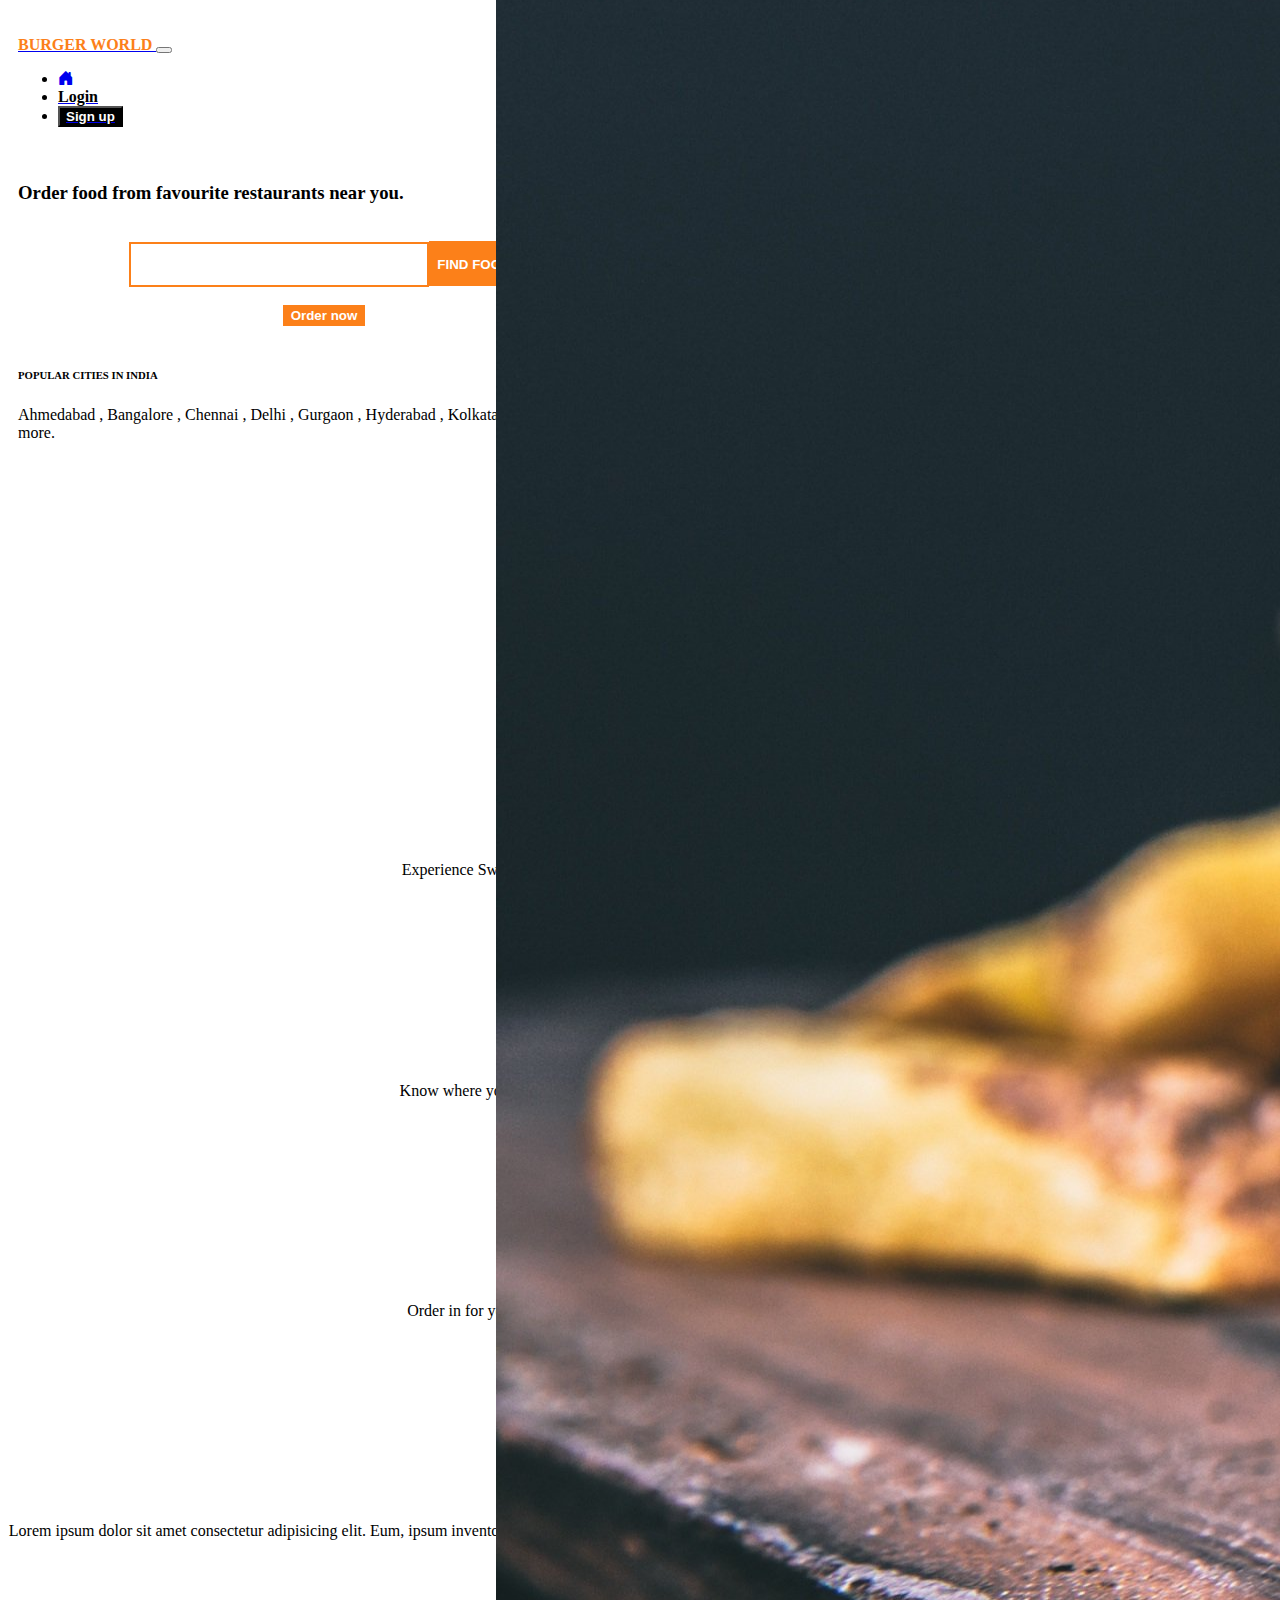
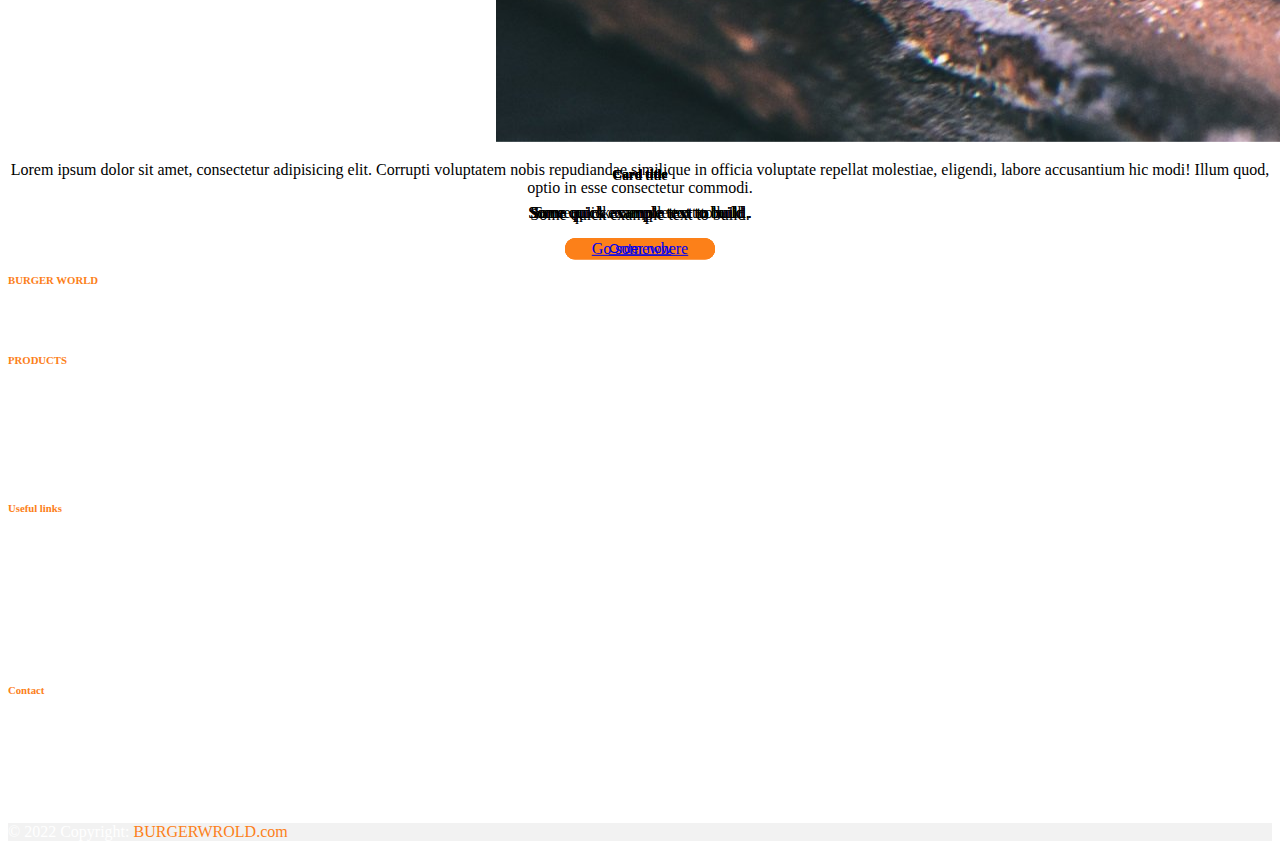
==== index.html @ 13d15141 "heeeha" ====
<!DOCTYPE html>
<html lang="en">
<head>
    <meta charset="UTF-8">
    <meta http-equiv="X-UA-Compatible" content="IE=edge">
    <meta name="viewport" content="width=device-width, initial-scale=1.0">
    <link rel="stylesheet" href="nav.css">
    <link rel="stylesheet" href="HOMEPAGE.css">
    <link rel="stylesheet" href="footer.css ">
    <link rel="stylesheet" href="service.css">
    <link rel="stylesheet" href="POPULAR.CSS">
    <title>  BURGER WORLD </title>

    <link rel="stylesheet" href="https://cdn.jsdelivr.net/npm/bootstrap-icons@1.10.2/font/bootstrap-icons.css">
        <!--  BOOTSTRAP LINK CONNECTION  -->
<!-- CSS only -->
<link href="https://cdn.jsdelivr.net/npm/bootstrap@5.2.2/dist/css/bootstrap.min.css" rel="stylesheet" integrity="sha384-Zenh87qX5JnK2Jl0vWa8Ck2rdkQ2Bzep5IDxbcnCeuOxjzrPF/et3URy9Bv1WTRi" crossorigin="anonymous">
<!-- JavaScript Bundle with Popper -->
<script src="https://cdn.jsdelivr.net/npm/bootstrap@5.2.2/dist/js/bootstrap.bundle.min.js" integrity="sha384-OERcA2EqjJCMA+/3y+gxIOqMEjwtxJY7qPCqsdltbNJuaOe923+mo//f6V8Qbsw3" crossorigin="anonymous"></script>
</head>


<body>


<section>

  


  <div class="roww">

    <div class="column HOMELEFT" >

      <br>
        
<nav class="navbar navbar-expand-lg navbar-light ">
  <div class="container-fluid">
    <a class="navbar-brand" href="#"> <span class=" COLOURTEXT"><b> BURGER WORLD  </b> </span>  </a>
    <button class="navbar-toggler" type="button" data-bs-toggle="collapse" data-bs-target="#navbarNav" aria-controls="navbarNav" aria-expanded="false" aria-label="Toggle navigation">
      <span class="navbar-toggler-icon"></span>
    </button>
    <div class="collapse navbar-collapse" id="navbarNav">

      <ul class="navbar-nav">
        <li class="nav-item" >
          <a class="nav-link active" aria-current="page" href="#"> <i class="bi bi-house-door-fill"></i></a>
        </li>
        <li class="nav-item">
          <a class="nav-link" href="#"> <span style="color: black;"> <b>Login </b>   </span></a>
        </li>
        <li class="nav-item">
          <button style="background-color:black ;">   <a class="nav-link sign-up-style" href="#"> <span  style="color: white;">  <b>  Sign up  </b>    </span> </a>   </button> 
        </li>
        
      </ul>
    </div>
  </div>
</nav>
<br>

<h1 > <span id="spin"></span></h1>
<h3> Order food from favourite restaurants near you. </h3>  <br>

<div class="total">

  <input type="text"  class="inputbox"><button class="findnow" > <b style="color: white;"> FIND FOOD  </b>   </button>
   <br><br>

  <button class="ordernow" > <b style="color: white;"> Order now </b>  </button>
</div>

<br>

<h6> POPULAR CITIES IN INDIA </h6>
<p>  Ahmedabad , Bangalore , Chennai , Delhi , Gurgaon , Hyderabad , Kolkata , Mumbai , Pune& more. </p>
    

</div>











    <div class="column HOMERIGHT" >
   


    </div>


  </div>


</section>

      












  <section>
        <h3> </h3>
    <div class="container">

      <div class="row ">

        <div class="col contentpartforpopular">

          <div class="card" style="width: 18rem;">
            <img src="BURGER/Burger3.jpg" class="card-img-top" alt="...">
            <div class="card-body">
              <h5 class="card-title">Card title</h5>
              <p class="card-text">Some quick example text to build .</p>
              
              <button class="POPULAR-BTN">  <a href="#" class="btn  ">  Order now </a>  </button>  
            </div>
          </div>

        </div>

        <div class="col contentpart">
          
          <div class="card" style="width: 18rem;">
            <img src="BURGER/Burger3.jpg" class="card-img-top" alt="...">
            <div class="card-body">
              <h5 class="card-title">Card title</h5>
              <p class="card-text">Some quick example text to build.</p>
             
              <button class="POPULAR-BTN">  <a href="#" class="btn  ">  Order now </a>  </button>  
            </div>
          </div>

        </div>

        <div class="col contentpart">
          
          <div class="card" style="width: 18rem;">
            <img src="BURGER/Burger3.jpg" class="card-img-top" alt="...">
            <div class="card-body">
              <h5 class="card-title">Card title</h5>
              <p class="card-text">Some quick example text to build.</p>
               <button class="POPULAR-BTN">  <a href="#" class="btn  ">  Order now </a>  </button>   
            </div>
          </div>

        </div>

      </div>

    </div>

    <br><br>


    <div class="container">

      <div class="row ">

        <div class="col contentpartforpopular">

          <div class="card" style="width: 18rem;">
            <img src="BURGER/Burger3.jpg" class="card-img-top" alt="...">
            <div class="card-body">
              <h5 class="card-title">Card title</h5>
              <p class="card-text">Some quick example text to build .</p>
              <button class="POPULAR-BTN">  <a href="#" class="btn  ">  Order now </a>  </button>  
            </div>
          </div>

        </div>

        <div class="col contentpart">
          
          <div class="card" style="width: 18rem;">
            <img src="BURGER/Burger3.jpg" class="card-img-top" alt="...">
            <div class="card-body">
              <h5 class="card-title">Card title</h5>
              <p class="card-text">Some quick example text to buil. </p>
              <button class="POPULAR-BTN">  <a href="#" class="btn  ">  Order now </a>  </button>  
            </div>
          </div>

        </div>

        <div class="col contentpart">
          
          <div class="card" style="width: 18rem;">
            <img src="BURGER/Burger3.jpg" class="card-img-top" alt="...">
            <div class="card-body">
              <h5 class="card-title">Card title</h5>
              <p class="card-text">Some quick example text to build.</p>
              <a href="#" class="btn btn-primary ">Go somewhere</a>
            </div>
          </div>

        </div>

      </div>

    </div>

    

  </section>




<br><br><br><br>









  <section>

    <div class="container well">

      <div class="row">

        <div class="col contentpart">
          <i class="bi bi-scooter iconsediting"></i>
          <h3>  Lightning-Fast Delivery   </h3>
          <p> Experience Swiggy's superfast delivery for food delivered fresh & on time </p>
      
        </div>


        <div class="col contentpart">
          
          <i class="bi bi-geo-alt-fill iconsediting"></i>
        <h3> Live Order Tracking  </h3>
        <p>  Know where your order is at all times, from the restaurant to your doorstep </p>
     
        </div>


      </div>


      <div class="row">


        <div class="col contentpart">
          <i class="bi bi-megaphone-fill  iconsediting"></i>
          <h3> No Minimum Order </h3>
          <p>  Order in for yourself or for the group, with no restrictions on order value  </p>
        </div>


        <div class="col contentpart">
          
          <i class="bi bi-box iconsediting"></i>
          <h3> Sefty package </h3>
          <p> Lorem ipsum dolor sit amet consectetur adipisicing elit. Eum, ipsum inventore nostrum quia eius adipisci autem eaque neque commodi numquam labore, esse, omnis quisquam quam minima. Optio nihil earum a!</p>
      
        </div>


        <div class="col contentpart">
          
          <i class="bi bi-globe-central-south-asia iconsediting"></i>
        <h3> Day/Night delivery  </h3>
        <p> Lorem ipsum dolor sit amet, consectetur adipisicing elit. Corrupti voluptatem nobis repudiandae similique in officia voluptate repellat molestiae, eligendi, labore accusantium hic modi! Illum quod, optio in esse consectetur commodi.</p>
    
        </div>

      </div>
    </div>

  </section>
   
    



<!-- Footer -->
<footer class="text-center text-lg-start bg-dark text-muted" id="FOOTER">
    <!-- Section: Social media -->
    <section class="d-flex justify-content-center justify-content-lg-between p-4 border-bottom">
      <!-- Left -->
      <div class="me-5 d-none d-lg-block">
        <span  style="color: white ;">Get connected with us on social networks:</span>
      </div>
      <!-- Left -->
  
      <!-- Right -->
      <div >
        <a href=" https://www.facebook.com/profile.php?id=100033983286562" class="me-4 text-reset" style="color: white ;text-decoration: none;">
            <i class="bi bi-facebook" style="color: white ;text-decoration: none;"></i>
        </a>
      
        <a href="mailto:harikrishnan53828@gmail.com" class="me-4 text-reset"  style="color: white ;text-decoration: none;">
            <i class="bi bi-google" style="color: white ;text-decoration: none;"></i>
        </a>
        <a href=" https://www.linkedin.com/in/hari-krishnan-823a74211" class="me-4 text-reset"  style="color: white ;text-decoration: none;">
            <i class="bi bi-instagram" style="color: white ;text-decoration: none;"></i>
        </a>
        <a href=" https://www.youtube.com/@KFCinIndia" class="me-4 text-reset"  style="color: white ;text-decoration: none;">
            <i class="bi bi-youtube" style="color: white ;text-decoration: none;"></i>
        </a>
       
      </div>
      <!-- Right -->
    </section>
    <!-- Section: Social media -->
  
    <!-- Section: Links  -->
    <section class="">
      <div class="container text-center text-md-start mt-5">
        <!-- Grid row -->
        <div class="row mt-3">
          <!-- Grid column -->
          <div class="col-md-3 col-lg-4 col-xl-3 mx-auto mb-4">
            <!-- Content -->
            <h6 class="text-uppercase fw-bold mb-4 titles"  >
              <i class="fas fa-gem me-3"></i> BURGER WORLD
            </h6>
            <p class="forcolour">
              Here you can use rows and columns to organize your footer content. Lorem ipsum
              dolor sit amet, consectetur adipisicing elit.
            </p>
          </div>
          <!-- Grid column -->
  
          <!-- Grid column -->
          <div class="col-md-2 col-lg-2 col-xl-2 mx-auto mb-4">
            <!-- Links -->
            <h6 class="text-uppercase fw-bold mb-4  titles" >
              PRODUCTS
            </h6>
            <p class="forcolour">
              <a href="#!" class="text-reset forcolour"> Burgers </a>
            </p>
            <p  class="forcolour">
              <a href="#!" class="text-reset forcolour">  French Fries </a>
            </p>
            <p  class="forcolour">
              <a href="#!" class="text-reset forcolour"> Fresh juice</a>
            </p>
           
          </div>
          <!-- Grid column -->
  
          <!-- Grid column -->
          <div class="col-md-3 col-lg-2 col-xl-2 mx-auto mb-4">
            <!-- Links -->
            <h6 class="text-uppercase fw-bold mb-4  titles" >
              Useful links
            </h6>
            <p  class="forcolour">
              <a href="#!" class="text-reset forcolour">Pricing</a>
            </p>
            <p  class="forcolour">
              <a href="#!" class="text-reset forcolour">Settings</a>
            </p>
            <p  class="forcolour">
              <a href="#!" class="text-reset forcolour">Orders</a>
            </p>
            <p  class="forcolour">
              <a href="#" class="text-reset forcolour">Help</a>
            </p>
          </div>
          <!-- Grid column -->
  
          <!-- Grid column -->
          <div class="col-md-4 col-lg-3 col-xl-3 mx-auto mb-md-0 mb-4">
            <!-- Links -->
            <h6 class="text-uppercase fw-bold mb-4  titles" >Contact</h6>
            <p style="color: white ;text-decoration: none;">
                <i class="bi bi-geo-alt"></i>
                 Burgerworld , chennai 28</p>


            <a href="mailto:harikrishnan53828@gmail.com"  style="color: white ;text-decoration: none;">
                <p>
                    <i class="bi bi-envelope"></i>
                    harikrishnan53828@gmail.com
                  </p>
            </a>
           
            <a href="" style="color: white ;text-decoration: none;">   <p><i class="bi bi-telephone"></i> 8838153191</p> </a>
           
            
          </div>
          <!-- Grid column -->
        </div>
        <!-- Grid row -->
      </div>
    </section>
    <!-- Section: Links  -->
  
    <!-- Copyright -->
    <div class="text-center p-4 forcolour" style="background-color: rgba(0, 0, 0, 0.05);">
      © 2022 Copyright:
      
      <a class="text-reset fw-bold" href="https://harikrishnan342004.github.io/BURGERWEBSITE/" style="text-decoration:none  ;"> <span style="color:  #FC8019; "> BURGERWROLD.com</span> </a>
    </div> 
    <!-- Copyright -->
  </footer>
  <!-- Footer -->



</body>


</html>


<!--
     
-->
---- nav.css ----
.COLOURTEXT
{
    color: #FC8019;
}
.navbar-nav
{
    margin-left: auto;
}
.sign-up-style
{
    
}
---- HOMEPAGE.css ----
* {
  box-sizing: border-box;
}

/* Create two equal columns that floats next to each other */
.column {
  float: left;
  width: 50%;
  padding: 10px;
  height: 60vh; /* Should be removed. Only for demonstration */
}
@media screen and (max-width: 600px) {
  .HOMELEFT {
     height: 60VH;
  }
}
.HOMERIGHT
{
  background-image: url(BURGER/burgerfront.jpg);
  background-size: 100%;
  
}


@media screen and (max-width: 600px) {
  .HOMERIGHT {
     background-repeat: no-repeat;
     background-size: 100%;
     height: 40vh;
  }
}

/* Clear floats after the columns */
.roww:after {
  content: "";
  display: table;
  clear: both;
}

/* Responsive layout - makes the two columns stack on top of each other instead of next to each other */
@media screen and (max-width: 600px) {
  .column {
    width: 100%;
  }
}


#spin {
    color:black;
  }
  #spin:after {
    content:"";
    animation: spin 10s linear infinite;
  }
  @keyframes spin {
    0% { content:"Unexpected guests?"; }
    10% { content:"Movie marathon?"; }
    20% { content:"Hungry?"; }
    30% { content:"Game night?"; }
    40% { content:"Late nigt at office?"; }
    50% { content:"Unexpected guest?"; }
   
    
  }



.total
  {
    text-align: center;
  }
.ordernow
{
    border: 2px solid #FC8019;
    background-color: #FC8019;
    
}
.inputbox
{
    border: 2px solid #FC8019;
    height: 45px;
    width: 300px;
}
.findnow
{
  height: 45px;
  background-color: #FC8019;
  border:2px solid #FC8019;
  padding-top: 2px;
}

@media screen and (max-width: 600px) {
  
  .inputbox
  {
      border: 2px solid #FC8019;
      height: 30px;
      width: 200px;
  }
  .findnow
{
  height: 30px;
  background-color: #FC8019;
  border:2px solid #FC8019;
  padding-bottom: 2px;
}

}
---- footer.css ----
.forcolour
{
    color: white;
    text-decoration: none;
}
.titles
{
    color:#FC8019 ;
}
---- service.css ----
.contentpart
{
  text-align: center;
}

.iconsediting
{
    font-size: 110px;
    color: #FC8019;
    text-align: center;
}
.SERVICE-PART
{
    height: 120vh;
    width: 100%;

}




@media only screen and (max-width: 1000px) {
    .SERVICE-PART {
          height: 240vh;
    }
  }
---- POPULAR.CSS ----
.contentpartforpopular
{
    text-align: center;
    
}
.card
{
   
    text-align: center;
    position: absolute;
    top: 50%;
    left: 50%;
    transform: translate(-50%,-50%);
    
}
.POPULAR-BTN
{
    background-color: #FC8019;
    border-radius: 10px;
    border: 2px solid #FC8019;
    width: 150px;
    height: auto;
    
}
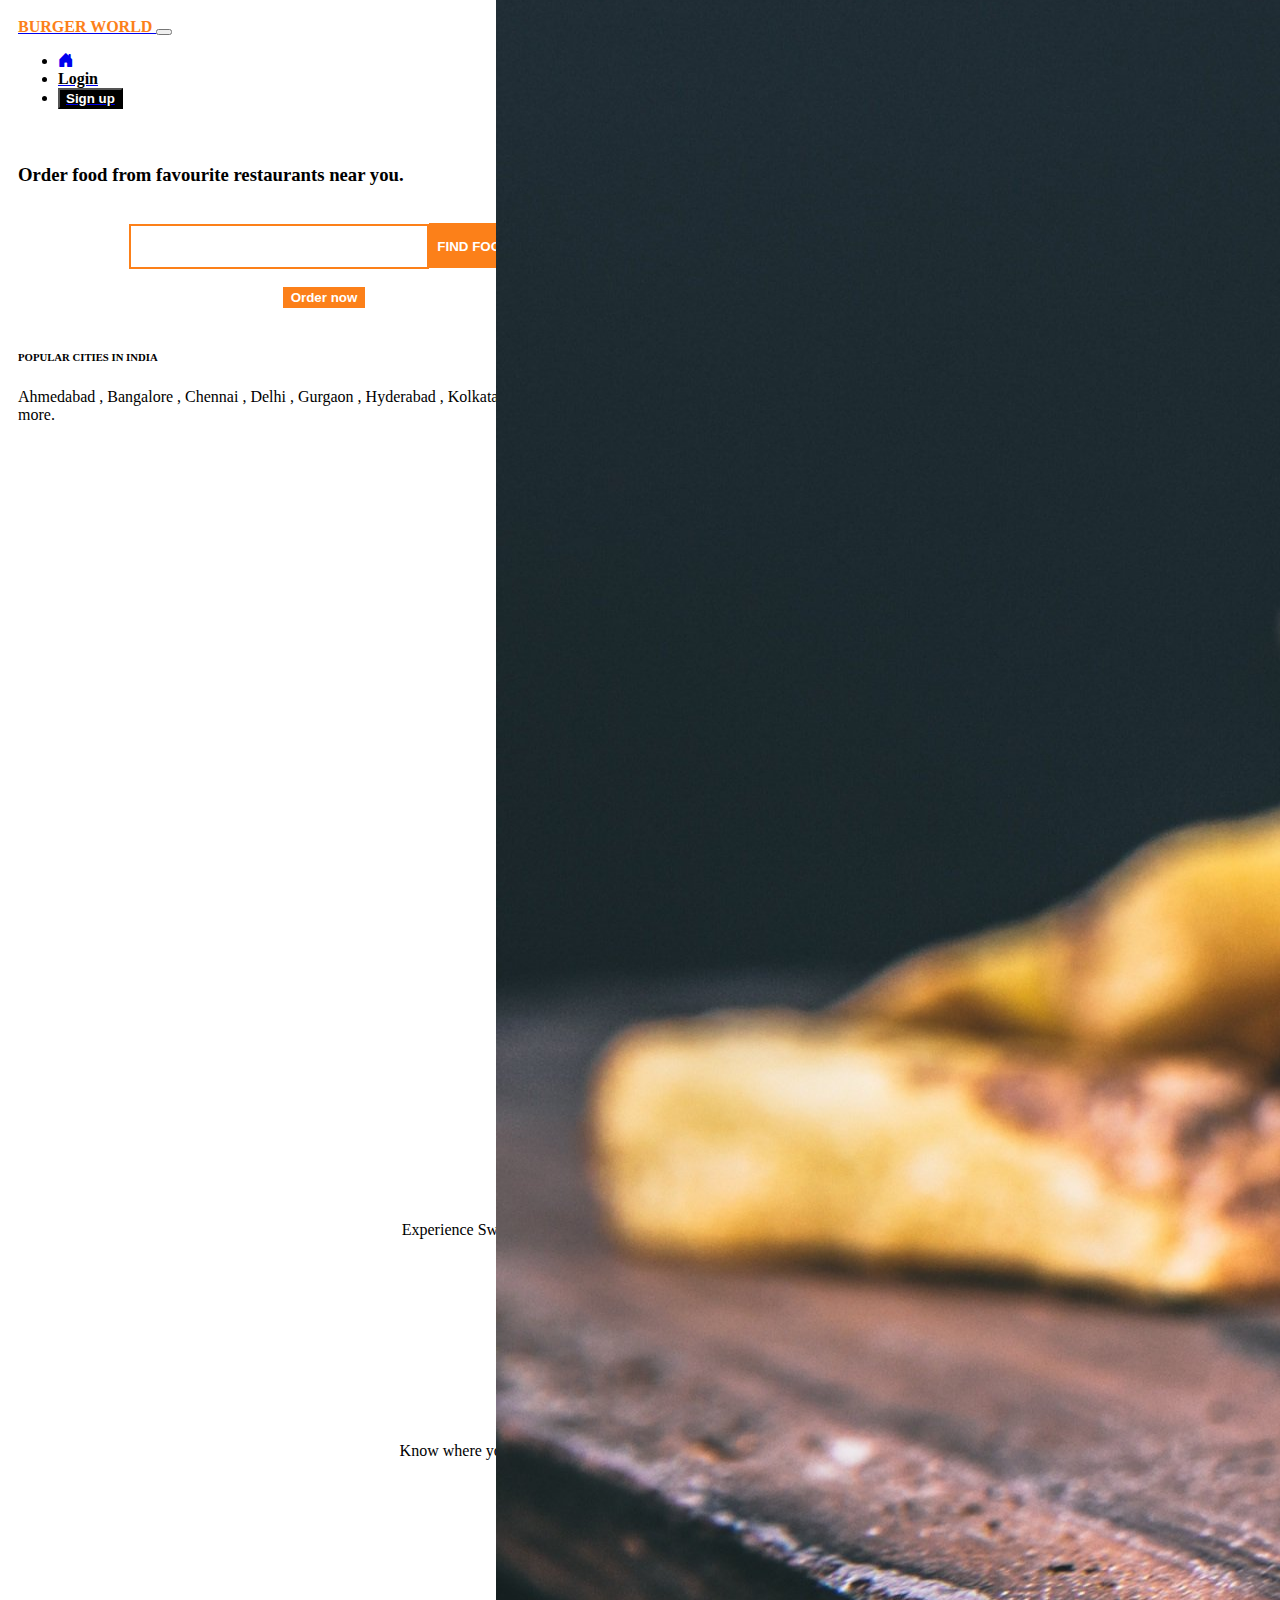
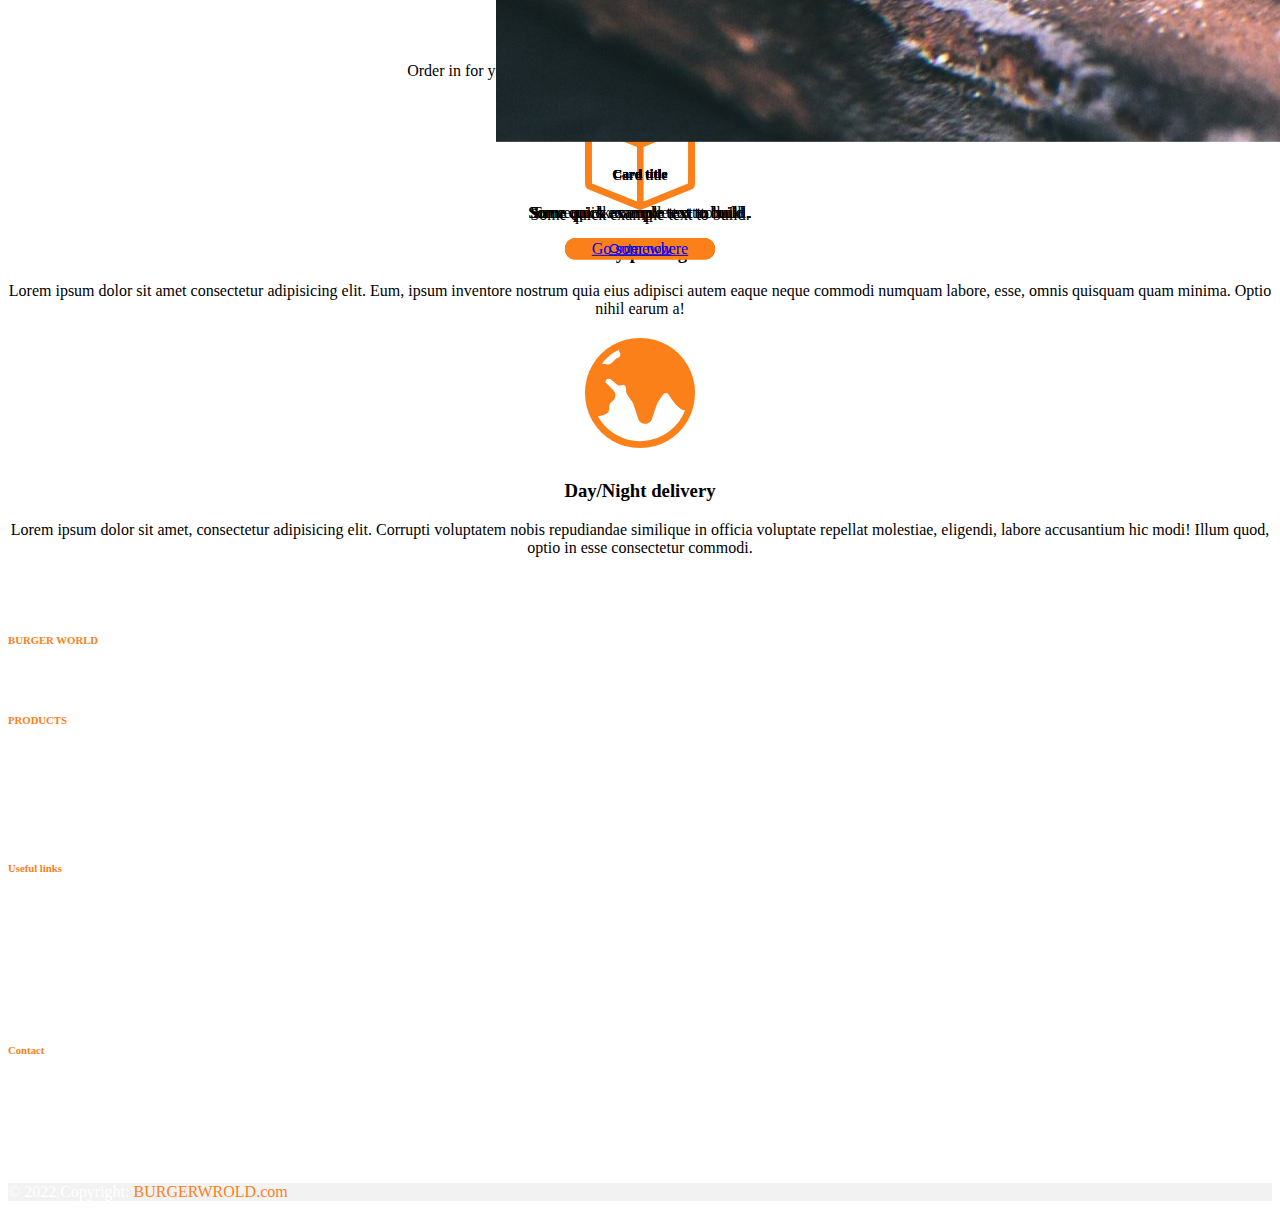
==== commit b4da1505: "br" ====
--- a/index.html
+++ b/index.html
@@ -6,6 +6,7 @@
     <meta name="viewport" content="width=device-width, initial-scale=1.0">
     <link rel="stylesheet" href="nav.css">
     <link rel="stylesheet" href="HOMEPAGE.css">
+    <link rel="stylesheet" href="brownpart.css">
     <link rel="stylesheet" href="footer.css ">
     <link rel="stylesheet" href="service.css">
     <link rel="stylesheet" href="POPULAR.CSS">
@@ -32,7 +33,7 @@
 
     <div class="column HOMELEFT" >
 
-      <br>
+      
         
 <nav class="navbar navbar-expand-lg navbar-light ">
   <div class="container-fluid">
@@ -100,6 +101,11 @@
 
 </section>
 
+
+<section class="brown-part">
+
+</section>
+
       
 
 
--- a/brownpart.css
+++ b/brownpart.css
@@ -0,0 +1,4 @@
+.brown-part
+{
+  height: 40vh;
+}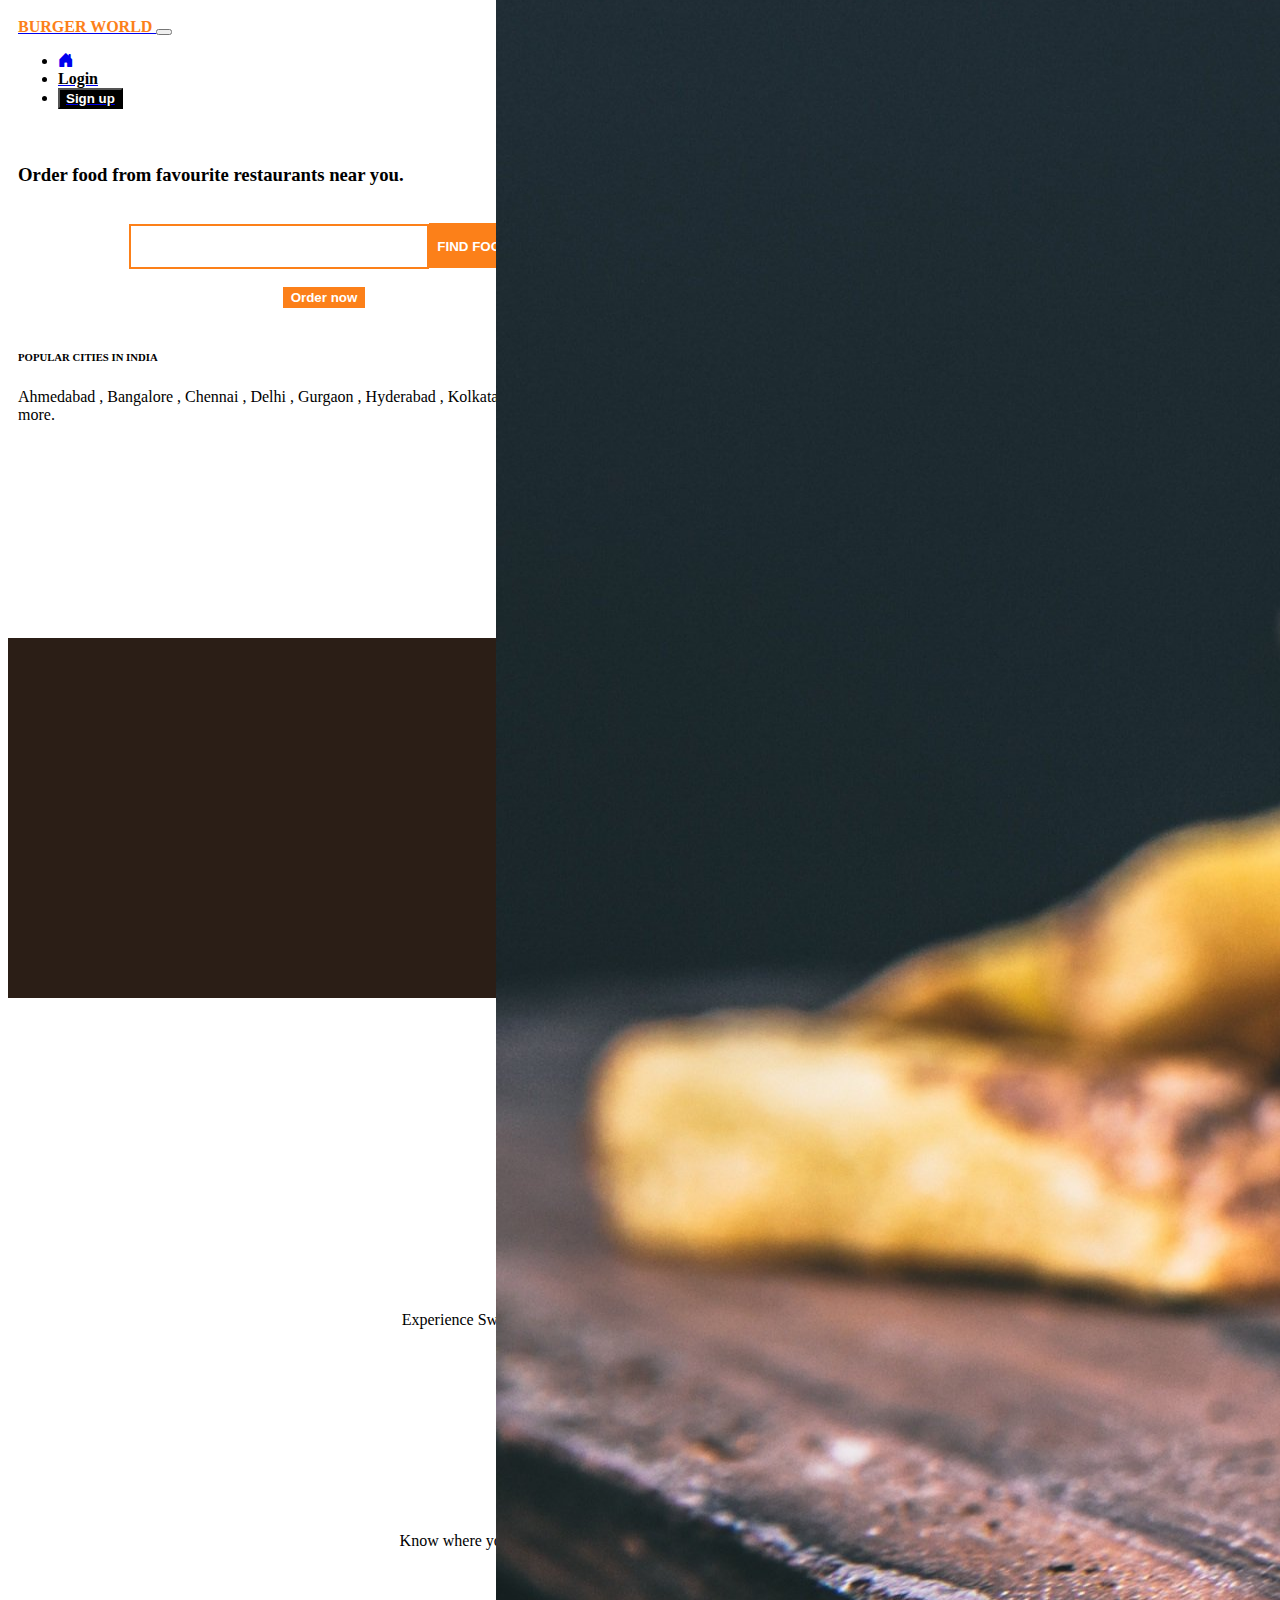
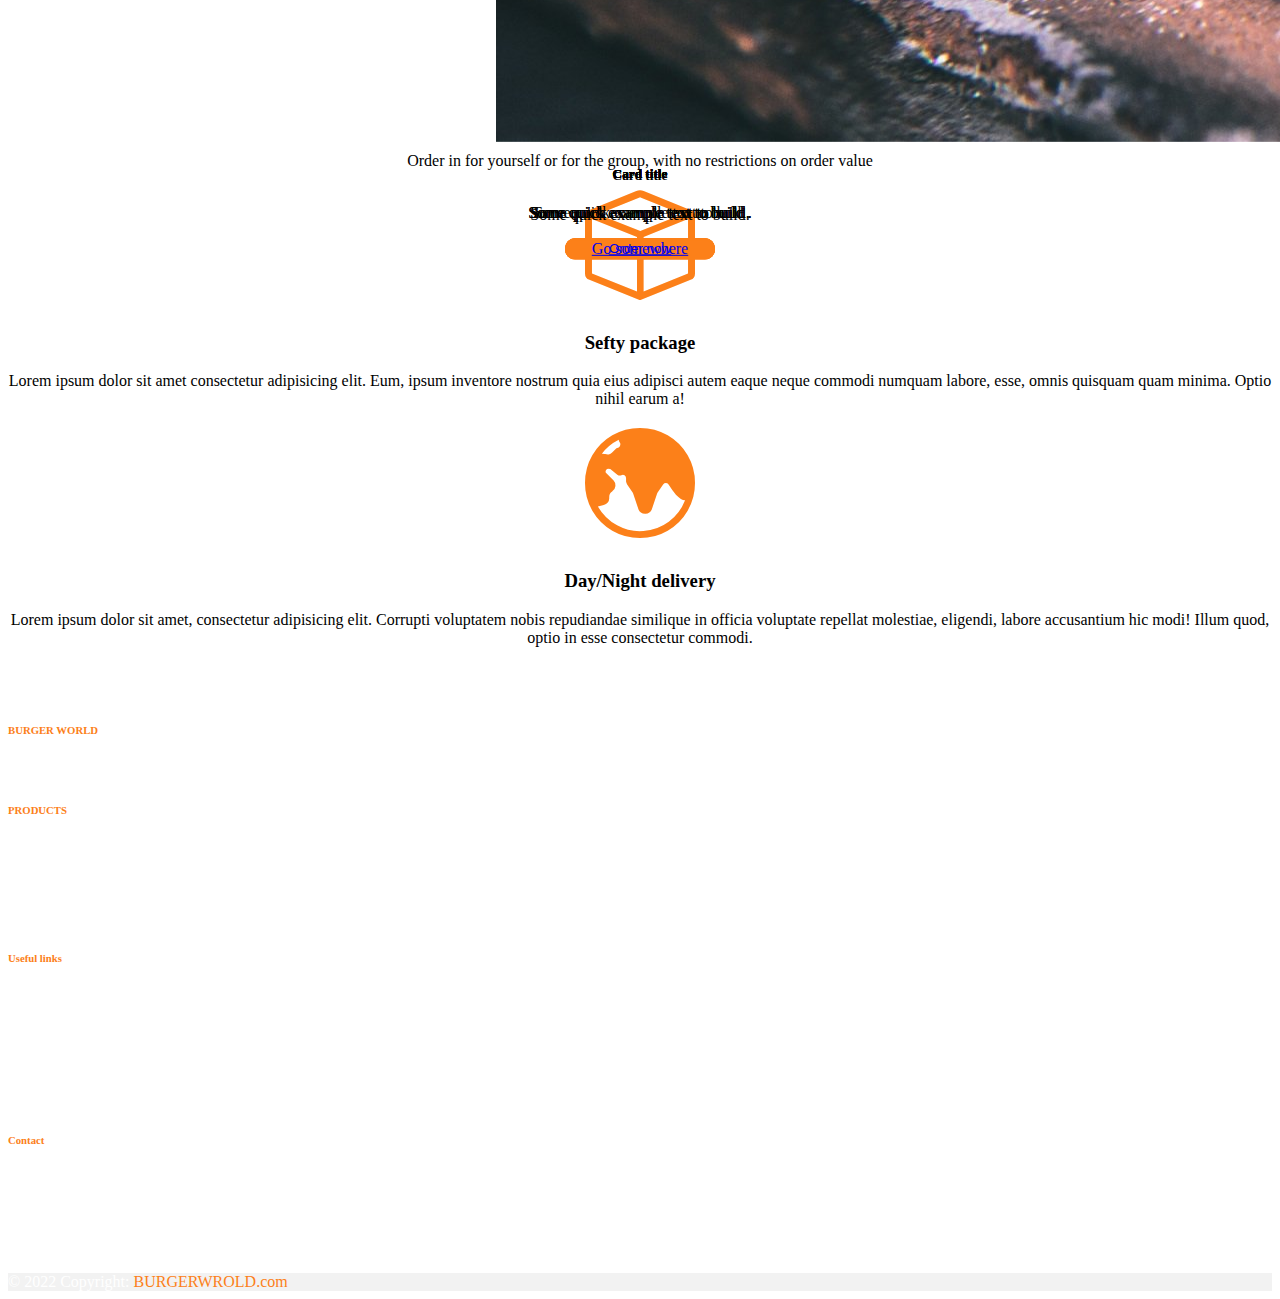
==== commit 8d830b55: "tk" ====
--- a/index.html
+++ b/index.html
@@ -92,7 +92,6 @@
     <div class="column HOMERIGHT" >
    
 
-
     </div>
 
 
--- a/HOMEPAGE.css
+++ b/HOMEPAGE.css
@@ -7,7 +7,7 @@
   float: left;
   width: 50%;
   padding: 10px;
-  height: 60vh; /* Should be removed. Only for demonstration */
+  height: 70vh; /* Should be removed. Only for demonstration */
 }
 @media screen and (max-width: 600px) {
   .HOMELEFT {
@@ -17,7 +17,8 @@
 .HOMERIGHT
 {
   background-image: url(BURGER/burgerfront.jpg);
-  background-size: 100%;
+  background-repeat: no-repeat;
+  background-size: cover;
   
 }
 
--- a/brownpart.css
+++ b/brownpart.css
@@ -1,4 +1,5 @@
 .brown-part
 {
   height: 40vh;
+  background-color: #2b1e16;
 }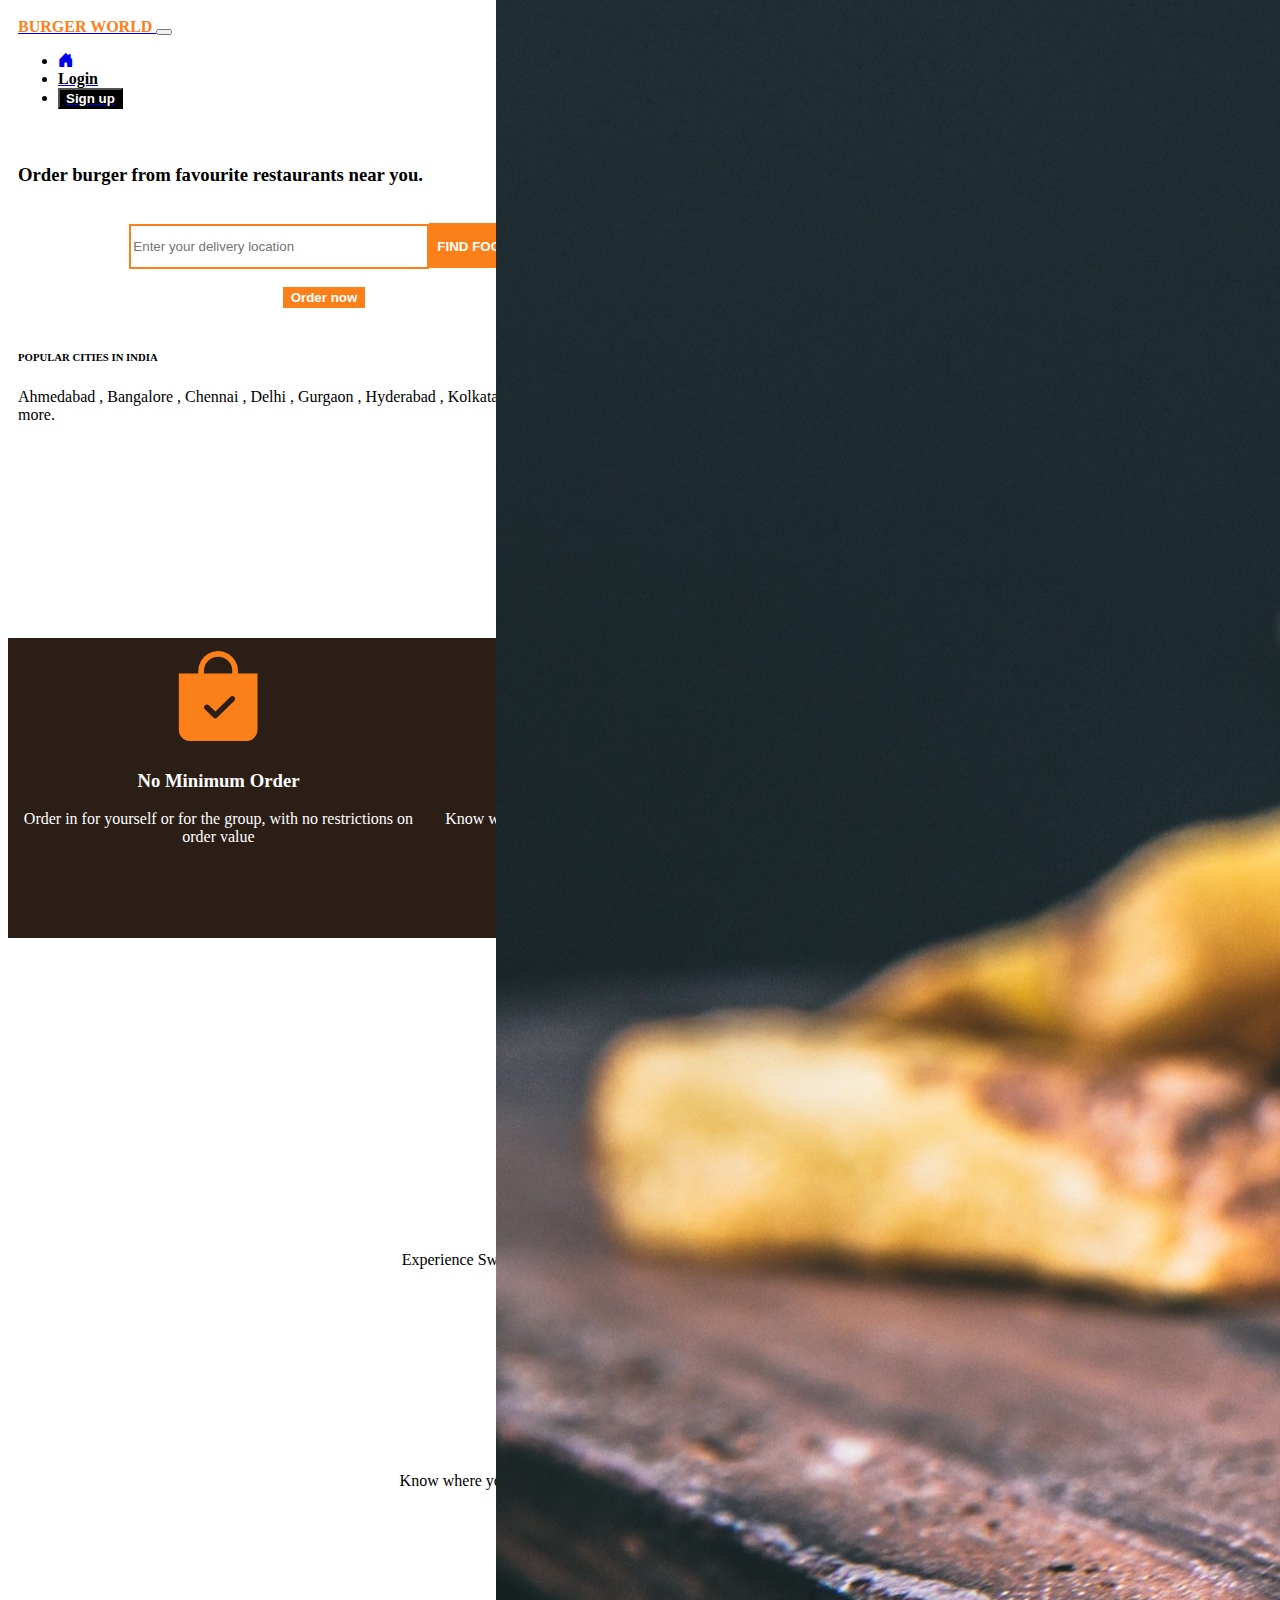
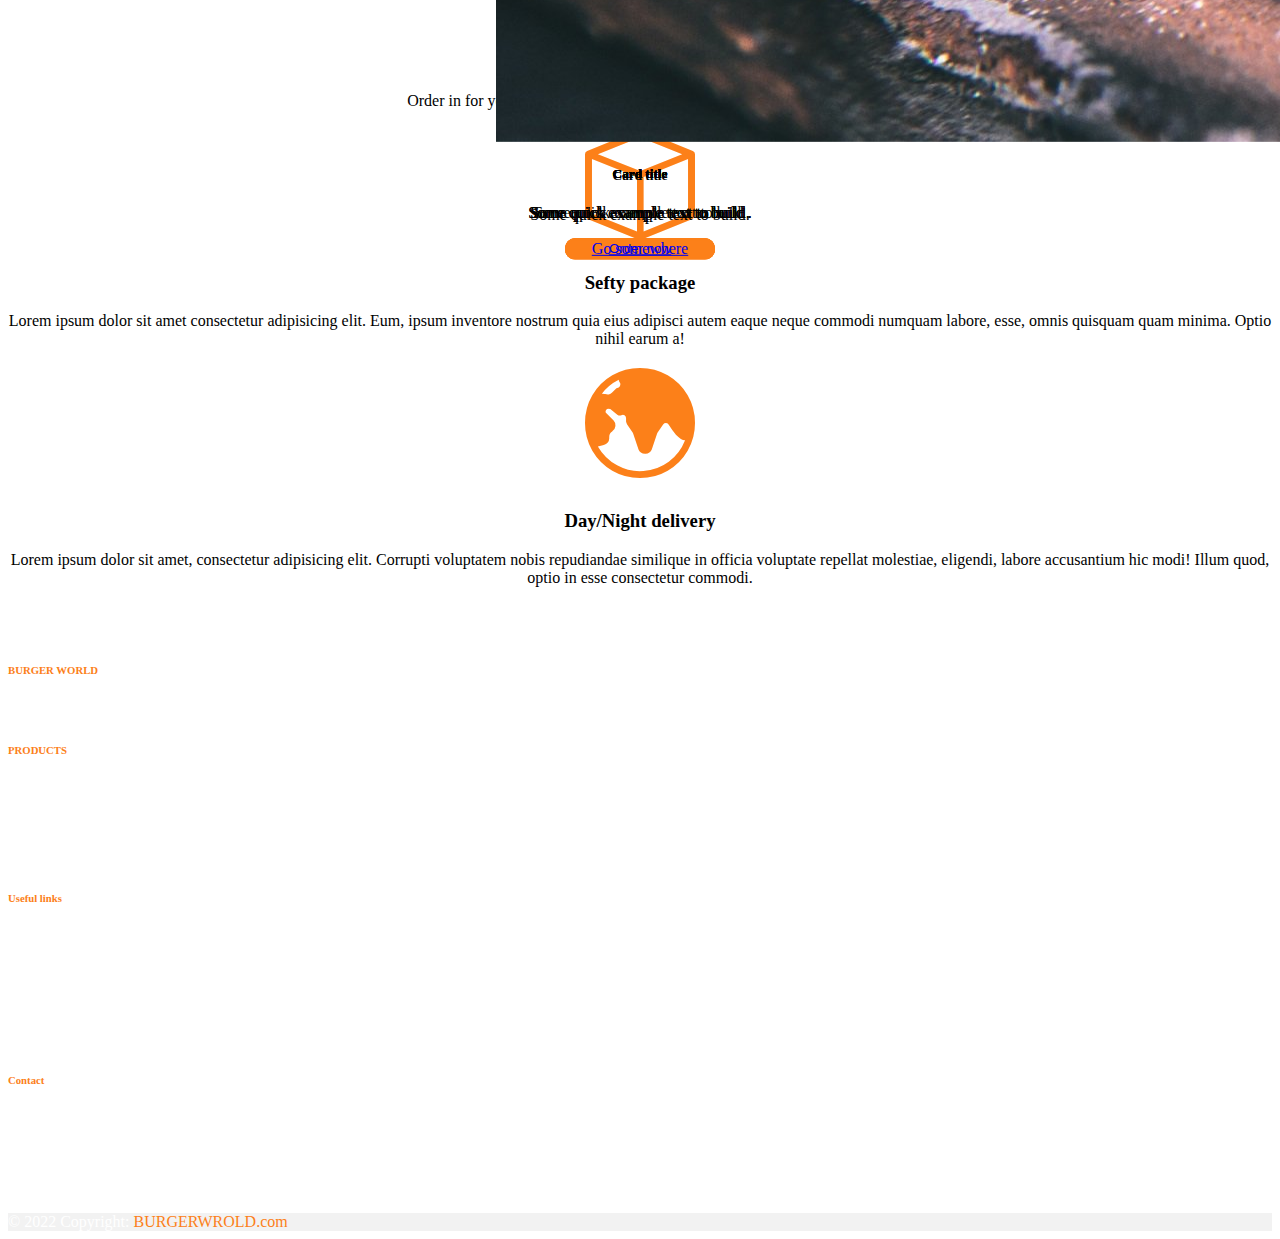
==== commit ee64d96b: "hahaha" ====
--- a/index.html
+++ b/index.html
@@ -61,11 +61,11 @@
 <br>
 
 <h1 > <span id="spin"></span></h1>
-<h3> Order food from favourite restaurants near you. </h3>  <br>
+<h3> Order burger from favourite restaurants near you. </h3>  <br>
 
 <div class="total">
 
-  <input type="text"  class="inputbox"><button class="findnow" > <b style="color: white;"> FIND FOOD  </b>   </button>
+  <input type="text"  class="inputbox" placeholder="Enter your delivery location"><button class="findnow" > <b style="color: white;"> FIND FOOD  </b>   </button>
    <br><br>
 
   <button class="ordernow" > <b style="color: white;"> Order now </b>  </button>
@@ -90,18 +90,54 @@
 
 
     <div class="column HOMERIGHT" >
+        
+
+    </div>
+
+
+  </div>
+ 
+</section>
+
+
+<section class="brown-part">
    
 
-    </div>
-
-
+   <div class="roww content">
+
+    <div class="columnn" >
+     
+      <i class="bi bi-bag-check-fill icon"></i>
+      <h3 class="text"> No Minimum Order </h3>
+      <p class="text"> Order in for yourself or for the group, with no restrictions on order value </p>
+
+    </div>
+
+    <div class="columnn">
+
+      
+      <i class="bi bi-geo-alt-fill icon"></i>
+      <h3 class="text"> Live Order Tracking</h3>
+      <p class="text"> Know where your order is at all times, from the restaurant to your doorstep  </p>
+      
+
+    </div>
+
+    <div class="columnn" >
+     
+      <i class="bi bi-speedometer icon"></i>
+        <h3 class="text"> Lightning-Fast Delivery  </h3>
+        <p class="text"> Experience Swiggy's superfast delivery for food delivered fresh & on time  </p>
+
+    </div>
   </div>
 
 
-</section>
-
-
-<section class="brown-part">
+  
+
+
+ 
+
 
 </section>
 
--- a/HOMEPAGE.css
+++ b/HOMEPAGE.css
@@ -27,7 +27,7 @@
   .HOMERIGHT {
      background-repeat: no-repeat;
      background-size: 100%;
-     height: 40vh;
+     height: 30vh;
   }
 }
 
@@ -55,10 +55,10 @@
   }
   @keyframes spin {
     0% { content:"Unexpected guests?"; }
-    10% { content:"Movie marathon?"; }
+    10% { content:"Movie marathon?";}
     20% { content:"Hungry?"; }
     30% { content:"Game night?"; }
-    40% { content:"Late nigt at office?"; }
+    40% { content:"Late night at office?";}
     50% { content:"Unexpected guest?"; }
    
     
--- a/brownpart.css
+++ b/brownpart.css
@@ -1,5 +1,51 @@
-.brown-part
+
+
+* {
+    box-sizing: border-box;
+  }
+  
+  /* Create two equal columns that floats next to each other */
+  .columnn {
+    float: left;
+    width: 33.3%;
+    padding: 10px;
+    height: 300px; /* Should be removed. Only for demonstration */
+    background-color:  #2b1e16;
+  }
+  
+  /* Clear floats after the columns */
+  .roww:after {
+    content: "";
+    display: table;
+    clear: both;
+  }
+  
+  /* Responsive layout - makes the two columns stack on top of each other instead of next to each other */
+  @media screen and (max-width: 600px) {
+    .columnn {
+      width: 100%;
+    }
+  }
+
+
+@media screen and (max-width: 600px) {
+    .brown-part
+    {
+       
+       height: 100vh;
+    }
+  }
+
+.content
 {
-  height: 40vh;
-  background-color: #2b1e16;
+    color: #FC8019;
+    text-align: center;
+}
+.icon
+{
+    font-size: 90px;
+}
+.text
+{
+    color: white;
 }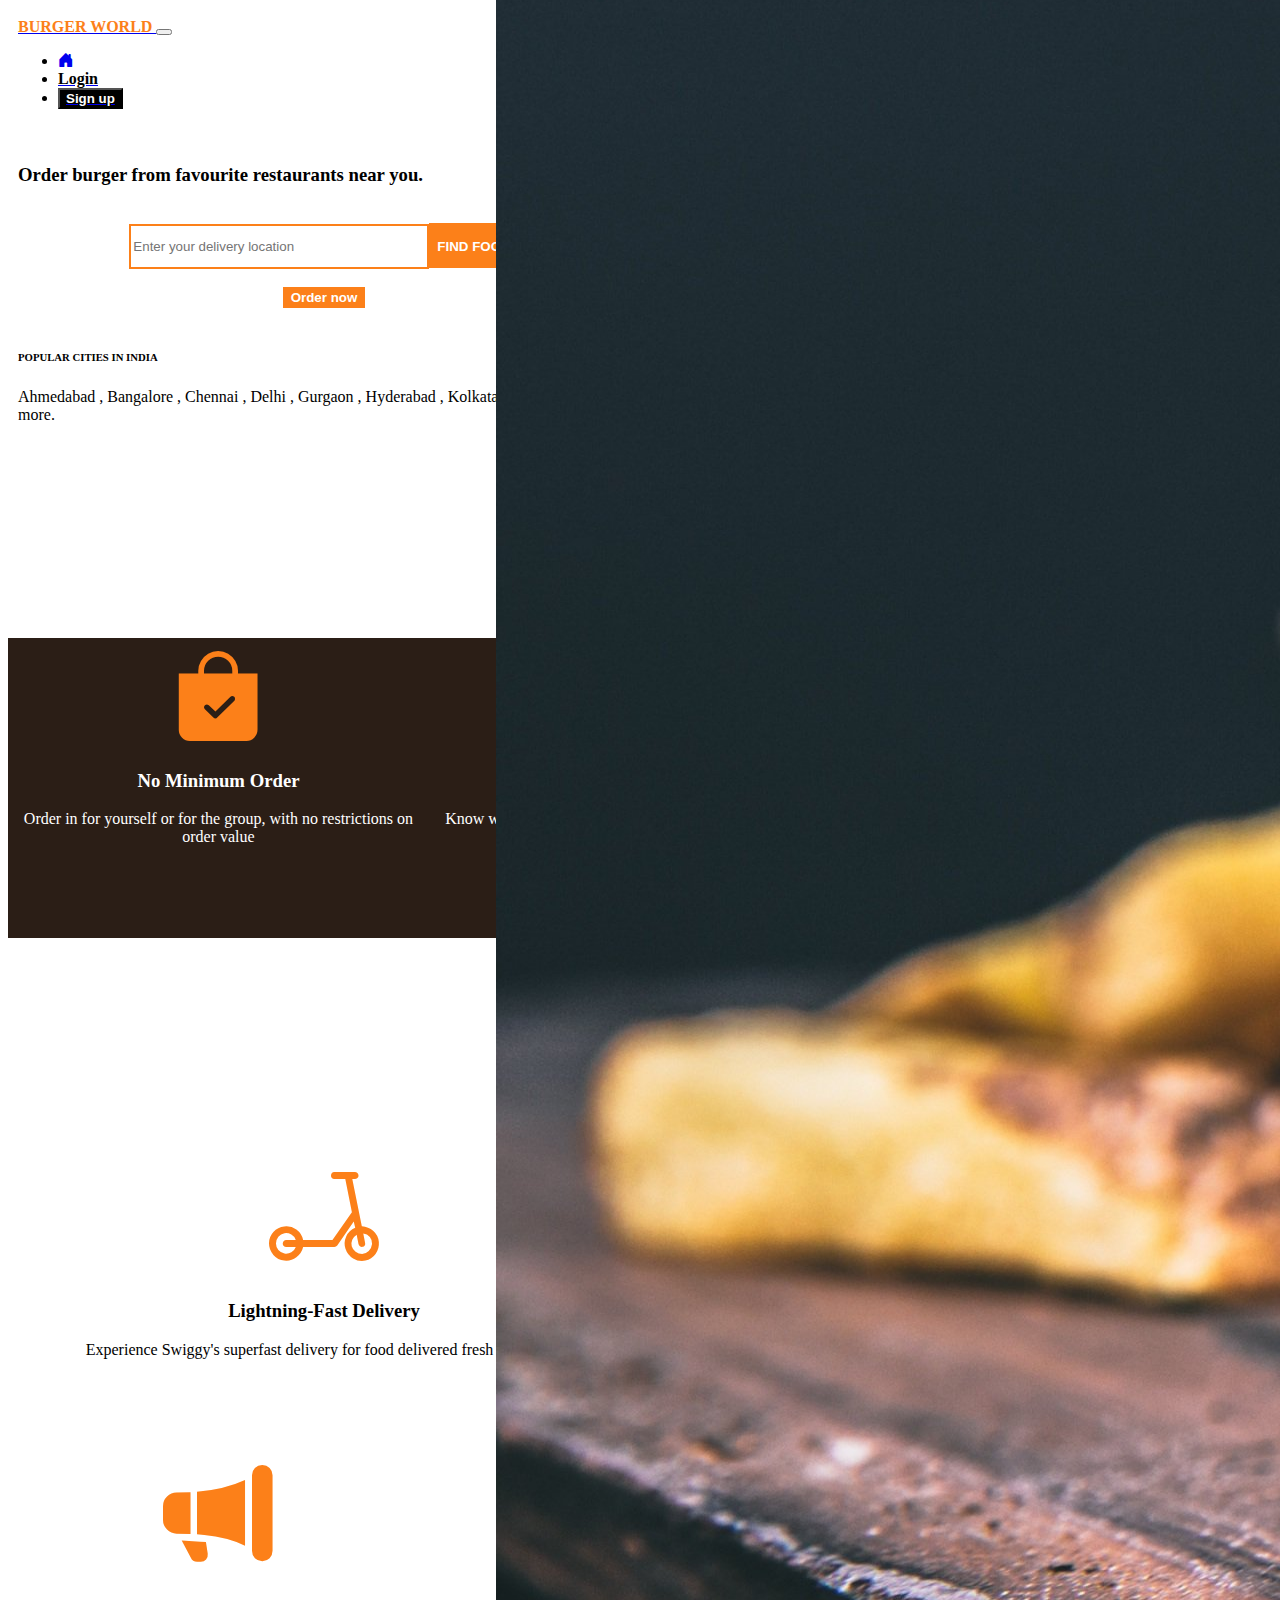
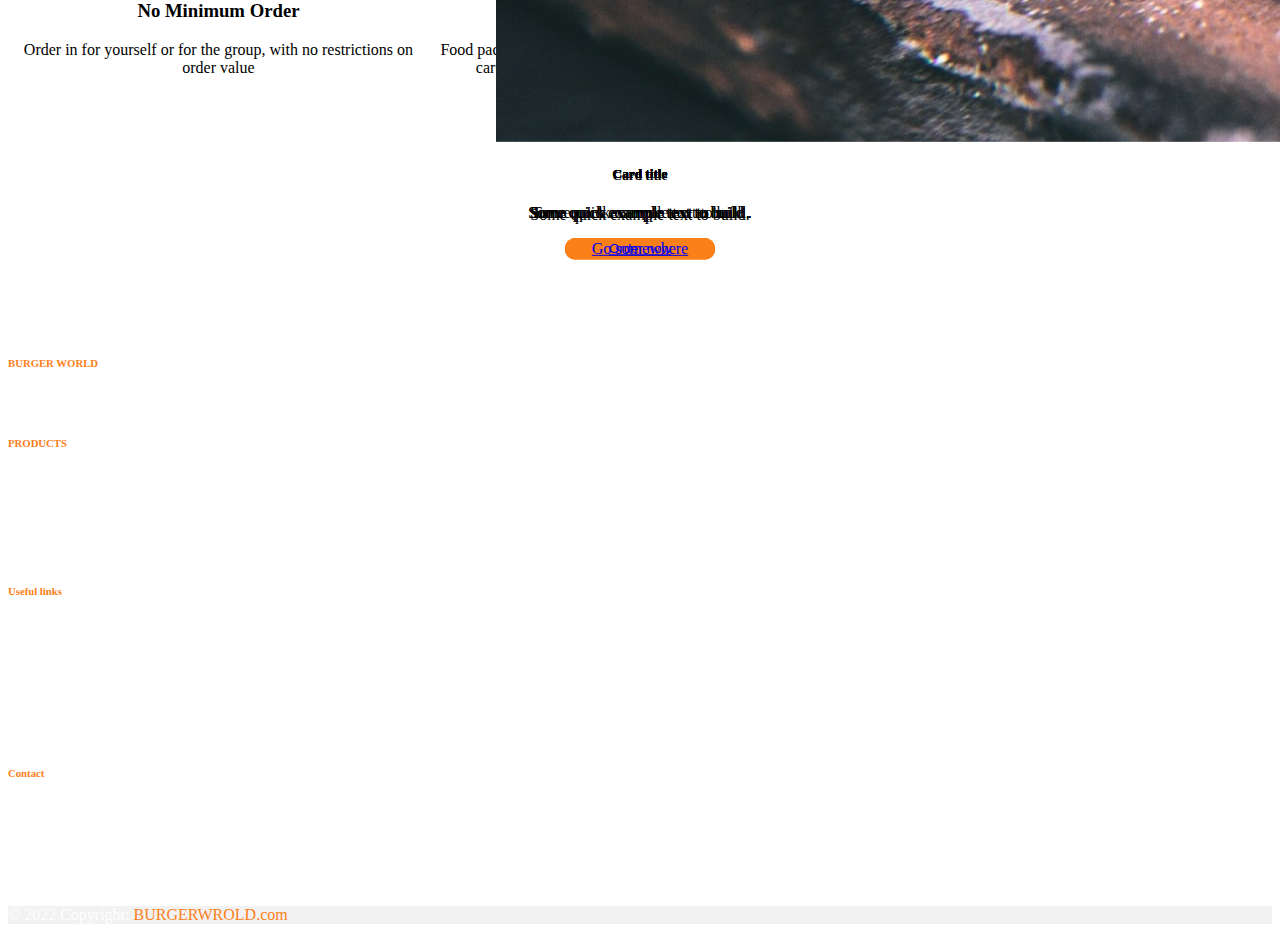
==== commit a629c4ba: "finished" ====
--- a/index.html
+++ b/index.html
@@ -272,13 +272,15 @@
 
 
 
-  <section>
+  <section class="SERVICE-PART">
+
+         <h1 style="text-align: center;"> Services</h1>
 
     <div class="container well">
 
-      <div class="row">
-
-        <div class="col contentpart">
+      <div class="rowww">
+
+        <div class="columnnn contentpart">
           <i class="bi bi-scooter iconsediting"></i>
           <h3>  Lightning-Fast Delivery   </h3>
           <p> Experience Swiggy's superfast delivery for food delivered fresh & on time </p>
@@ -286,7 +288,7 @@
         </div>
 
 
-        <div class="col contentpart">
+        <div class="columnnn contentpart">
           
           <i class="bi bi-geo-alt-fill iconsediting"></i>
         <h3> Live Order Tracking  </h3>
@@ -298,30 +300,30 @@
       </div>
 
 
-      <div class="row">
-
-
-        <div class="col contentpart">
+      <div class="row-third-part">
+
+
+        <div class="colu contentpart">
           <i class="bi bi-megaphone-fill  iconsediting"></i>
           <h3> No Minimum Order </h3>
           <p>  Order in for yourself or for the group, with no restrictions on order value  </p>
         </div>
 
 
-        <div class="col contentpart">
+        <div class="colu contentpart">
           
           <i class="bi bi-box iconsediting"></i>
           <h3> Sefty package </h3>
-          <p> Lorem ipsum dolor sit amet consectetur adipisicing elit. Eum, ipsum inventore nostrum quia eius adipisci autem eaque neque commodi numquam labore, esse, omnis quisquam quam minima. Optio nihil earum a!</p>
-      
-        </div>
-
-
-        <div class="col contentpart">
+          <p> Food packaging uses a variety of materials: plastic, paper, and cardboard, aluminum, jute, cloth, glass, and others.  </p>
+      
+        </div>
+
+
+        <div class="colu contentpart">
           
           <i class="bi bi-globe-central-south-asia iconsediting"></i>
         <h3> Day/Night delivery  </h3>
-        <p> Lorem ipsum dolor sit amet, consectetur adipisicing elit. Corrupti voluptatem nobis repudiandae similique in officia voluptate repellat molestiae, eligendi, labore accusantium hic modi! Illum quod, optio in esse consectetur commodi.</p>
+        <p>  Enter your delivery address to explore any Late Night Food delivery options near you </p>
     
         </div>
 
@@ -360,6 +362,10 @@
             <i class="bi bi-youtube" style="color: white ;text-decoration: none;"></i>
         </a>
        
+        <a href="mailto:harikrishnan53828@gmail.com" class="me-4 text-reset"  style="color: white ;text-decoration: none;">
+          <i class="bi bi-envelope-fill" style="color: white ;text-decoration: none;"></i>
+      </a>
+       
       </div>
       <!-- Right -->
     </section>
@@ -377,8 +383,8 @@
               <i class="fas fa-gem me-3"></i> BURGER WORLD
             </h6>
             <p class="forcolour">
-              Here you can use rows and columns to organize your footer content. Lorem ipsum
-              dolor sit amet, consectetur adipisicing elit.
+              
+              Order burger from favourite restaurants near you.
             </p>
           </div>
           <!-- Grid column -->
--- a/service.css
+++ b/service.css
@@ -11,7 +11,7 @@
 }
 .SERVICE-PART
 {
-    height: 120vh;
+    height: 90vh;
     width: 100%;
 
 }
@@ -21,6 +21,54 @@
 
 @media only screen and (max-width: 1000px) {
     .SERVICE-PART {
-          height: 240vh;
+          height: 185vh;
+    }
+  }
+
+
+  * {
+    box-sizing: border-box;
+  }
+  
+  /* Create two equal columns that floats next to each other */
+  .columnnn {
+    float: left;
+    width: 50%;
+    padding: 10px;
+    height: 300px; /* Should be removed. Only for demonstration */
+  }
+  
+  /* Clear floats after the columns */
+  .rowww:after {
+    content: "";
+    display: table;
+    clear: both;
+  }
+  
+  /* Responsive layout - makes the two columns stack on top of each other instead of next to each other */
+  @media screen and (max-width: 600px) {
+    .columnnn {
+      width: 100%;
+    }
+  }
+
+  .colu {
+    float: left;
+    width: 33.3%;
+    padding: 10px;
+    height: 300px; /* Should be removed. Only for demonstration */
+  }
+  
+  /* Clear floats after the columns */
+  .row-third-part:after {
+    content: "";
+    display: table;
+    clear: both;
+  }
+  
+  /* Responsive layout - makes the two columns stack on top of each other instead of next to each other */
+  @media screen and (max-width: 600px) {
+    .colu {
+      width: 100%;
     }
   }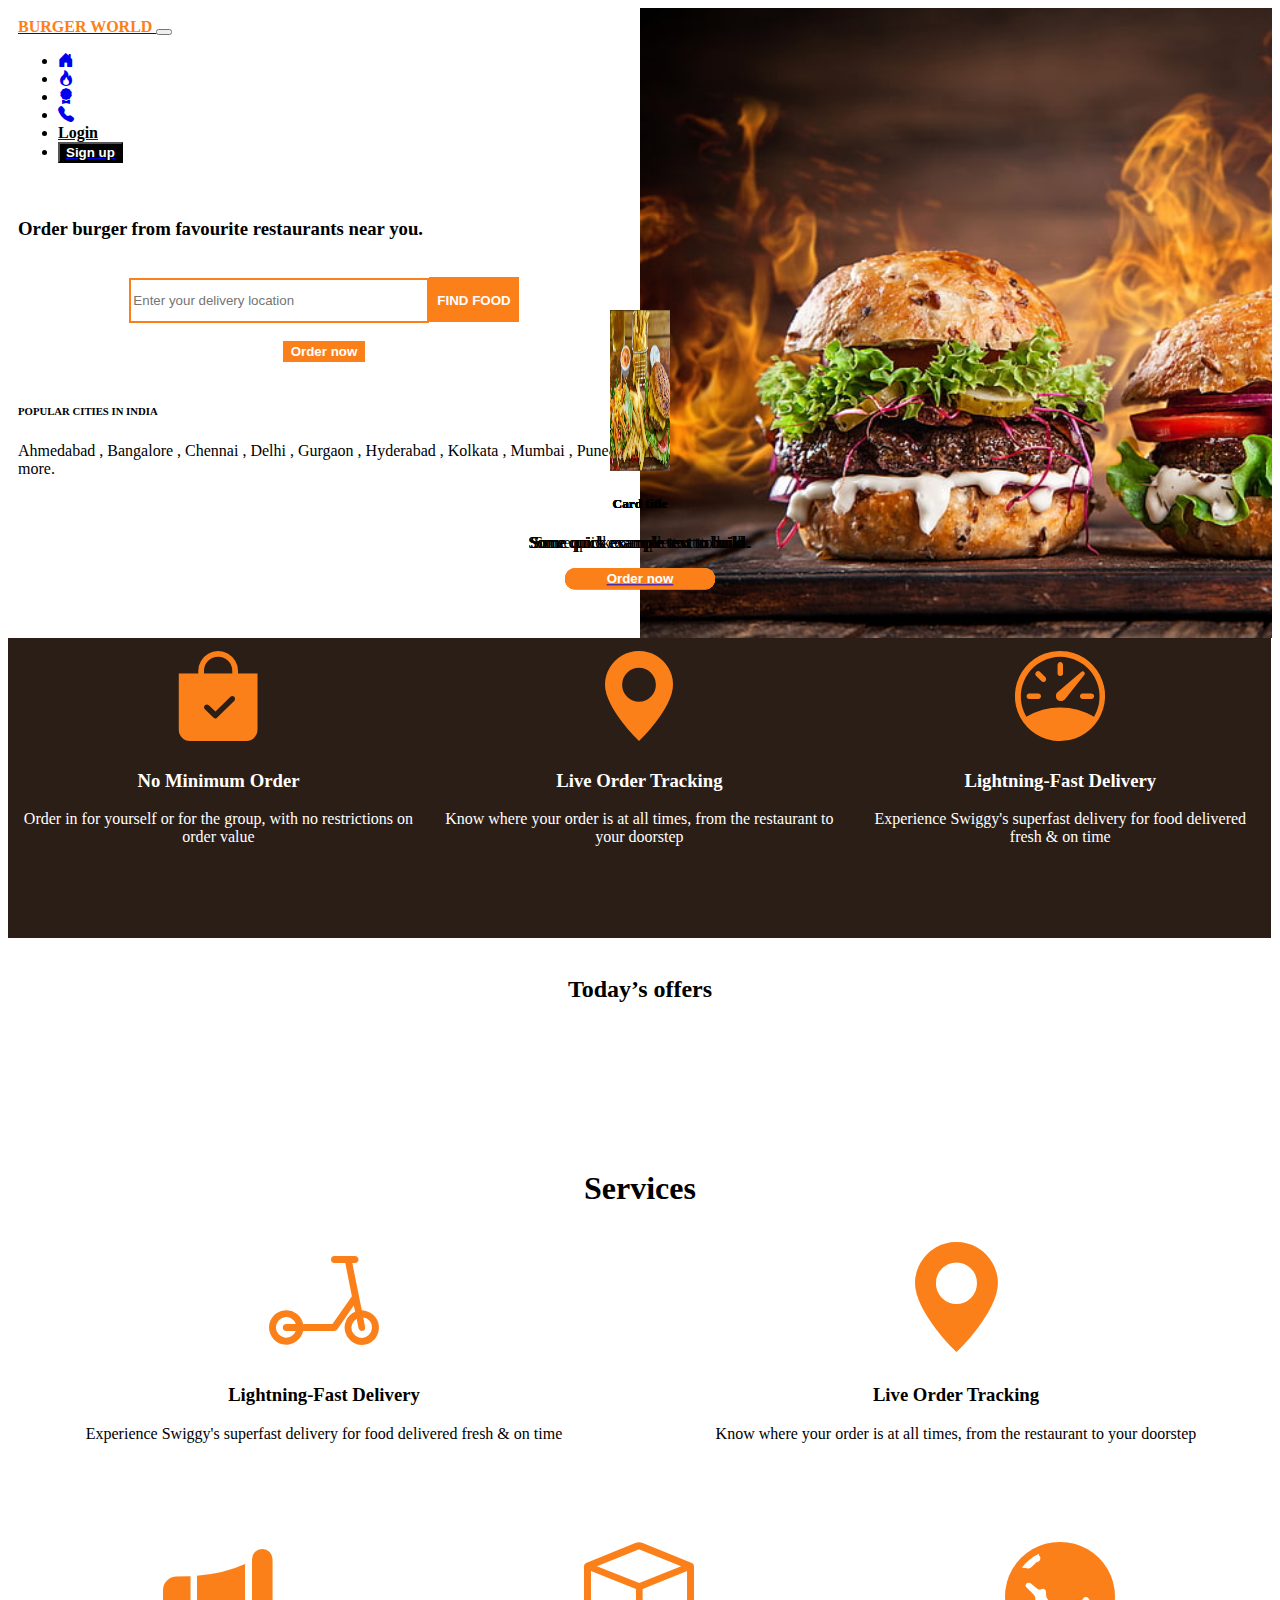
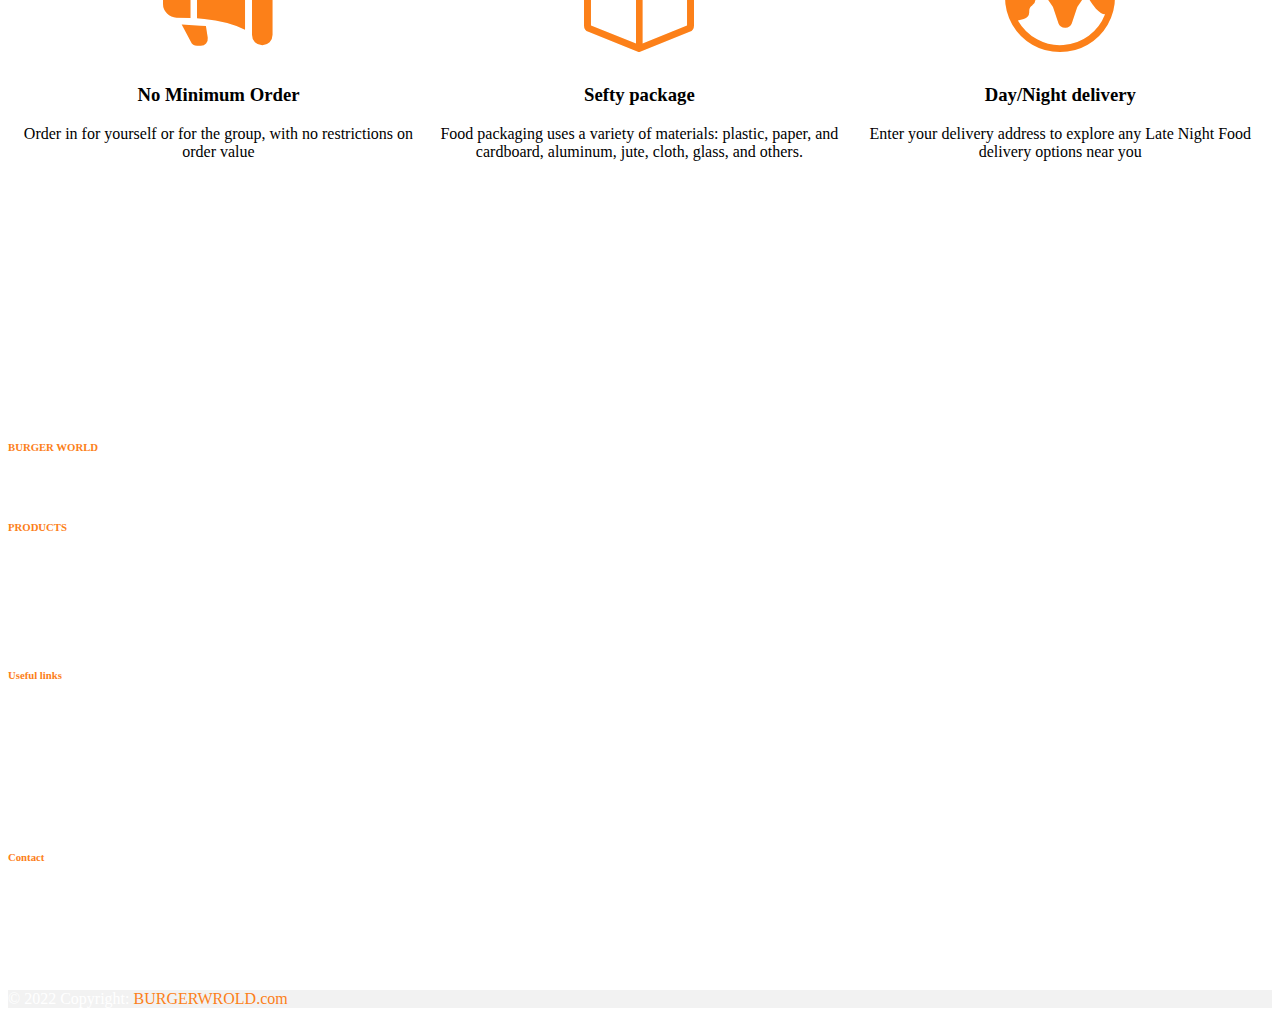
==== commit e89102b7: "hiji" ====
--- a/index.html
+++ b/index.html
@@ -10,6 +10,7 @@
     <link rel="stylesheet" href="footer.css ">
     <link rel="stylesheet" href="service.css">
     <link rel="stylesheet" href="POPULAR.CSS">
+    <link rel="stylesheet" href="scrollback.css">
     <title>  BURGER WORLD </title>
 
     <link rel="stylesheet" href="https://cdn.jsdelivr.net/npm/bootstrap-icons@1.10.2/font/bootstrap-icons.css">
@@ -22,7 +23,7 @@
 
 
 <body>
-
+  <button onclick="topFunction()" id="myBtn" title="Go to top"> <i class="bi bi-arrow-up-circle"></i> </button>
 
 <section>
 
@@ -37,7 +38,7 @@
         
 <nav class="navbar navbar-expand-lg navbar-light ">
   <div class="container-fluid">
-    <a class="navbar-brand" href="#"> <span class=" COLOURTEXT"><b> BURGER WORLD  </b> </span>  </a>
+    <a class="navbar-brand" href="index.html"> <span class=" COLOURTEXT"><b> BURGER WORLD  </b> </span>  </a>
     <button class="navbar-toggler" type="button" data-bs-toggle="collapse" data-bs-target="#navbarNav" aria-controls="navbarNav" aria-expanded="false" aria-label="Toggle navigation">
       <span class="navbar-toggler-icon"></span>
     </button>
@@ -45,11 +46,25 @@
 
       <ul class="navbar-nav">
         <li class="nav-item" >
-          <a class="nav-link active" aria-current="page" href="#"> <i class="bi bi-house-door-fill"></i></a>
-        </li>
+          <a class="nav-link active" aria-current="page" href="index.html"> <i class="bi bi-house-door-fill"></i></a>
+        </li>   
+
+        <li class="nav-item" >
+          <a class="nav-link active" aria-current="page" href="#POPULAR">   <i class="bi bi-fire"></i>  </a>
+        </li> 
+
+        <li class="nav-item" >
+          <a class="nav-link active" aria-current="page" href="#SERVICE">  <i class="bi bi-award-fill"></i>    </a>
+        </li> 
+
+        <li class="nav-item" >
+          <a class="nav-link active" aria-current="page" href="#FOOTER">  <i class="bi bi-telephone-fill"></i>   </a>
+        </li> 
+
         <li class="nav-item">
           <a class="nav-link" href="#"> <span style="color: black;"> <b>Login </b>   </span></a>
         </li>
+
         <li class="nav-item">
           <button style="background-color:black ;">   <a class="nav-link sign-up-style" href="#"> <span  style="color: white;">  <b>  Sign up  </b>    </span> </a>   </button> 
         </li>
@@ -154,8 +169,9 @@
 
 
 
-  <section>
-        <h3> </h3>
+  <section id="POPULAR">
+    <br>
+        <h2 style="text-align: center;"> Today’s offers  </h2> <br>
     <div class="container">
 
       <div class="row ">
@@ -163,12 +179,12 @@
         <div class="col contentpartforpopular">
 
           <div class="card" style="width: 18rem;">
-            <img src="BURGER/Burger3.jpg" class="card-img-top" alt="...">
+            <img src="BURGER/Burger3.jpg" class="card-img-top imgsize" alt="...">
             <div class="card-body">
               <h5 class="card-title">Card title</h5>
               <p class="card-text">Some quick example text to build .</p>
               
-              <button class="POPULAR-BTN">  <a href="#" class="btn  ">  Order now </a>  </button>  
+              <button class="POPULAR-BTN">  <a href="#" class="btn  ">  <span class="orderbtncolour">  Order now </span> </a>  </button>  
             </div>
           </div>
 
@@ -177,12 +193,12 @@
         <div class="col contentpart">
           
           <div class="card" style="width: 18rem;">
-            <img src="BURGER/Burger3.jpg" class="card-img-top" alt="...">
+            <img src="BURGER/Burger2.jpg" class="card-img-top imgsize" alt="..." >
             <div class="card-body">
               <h5 class="card-title">Card title</h5>
               <p class="card-text">Some quick example text to build.</p>
              
-              <button class="POPULAR-BTN">  <a href="#" class="btn  ">  Order now </a>  </button>  
+              <button class="POPULAR-BTN">  <a href="#" class="btn  "> <span class="orderbtncolour">  Order now </span>  </a>  </button>  
             </div>
           </div>
 
@@ -191,11 +207,11 @@
         <div class="col contentpart">
           
           <div class="card" style="width: 18rem;">
-            <img src="BURGER/Burger3.jpg" class="card-img-top" alt="...">
+            <img src="BURGER/Burger.jpg" class="card-img-top imgsize" alt="...">
             <div class="card-body">
               <h5 class="card-title">Card title</h5>
               <p class="card-text">Some quick example text to build.</p>
-               <button class="POPULAR-BTN">  <a href="#" class="btn  ">  Order now </a>  </button>   
+               <button class="POPULAR-BTN">  <a href="#" class="btn  ">    <span class="orderbtncolour">  Order now </span> </a>  </button>   
             </div>
           </div>
 
@@ -215,11 +231,11 @@
         <div class="col contentpartforpopular">
 
           <div class="card" style="width: 18rem;">
-            <img src="BURGER/Burger3.jpg" class="card-img-top" alt="...">
+            <img src="BURGER/b5.jpeg" class="card-img-top imgsize" alt="...">
             <div class="card-body">
               <h5 class="card-title">Card title</h5>
               <p class="card-text">Some quick example text to build .</p>
-              <button class="POPULAR-BTN">  <a href="#" class="btn  ">  Order now </a>  </button>  
+              <button class="POPULAR-BTN">  <a href="#" class="btn  ">  <span class="orderbtncolour">  Order now </span>  </a>  </button>  
             </div>
           </div>
 
@@ -228,11 +244,11 @@
         <div class="col contentpart">
           
           <div class="card" style="width: 18rem;">
-            <img src="BURGER/Burger3.jpg" class="card-img-top" alt="...">
+            <img src="BURGER/b6.jpg" class="card-img-top imgsize" alt="...">
             <div class="card-body">
               <h5 class="card-title">Card title</h5>
               <p class="card-text">Some quick example text to buil. </p>
-              <button class="POPULAR-BTN">  <a href="#" class="btn  ">  Order now </a>  </button>  
+              <button class="POPULAR-BTN">  <a href="#" class="btn  ">   <span class="orderbtncolour">  Order now </span> </a>  </button>  
             </div>
           </div>
 
@@ -241,11 +257,12 @@
         <div class="col contentpart">
           
           <div class="card" style="width: 18rem;">
-            <img src="BURGER/Burger3.jpg" class="card-img-top" alt="...">
+            <img src="BURGER/b7.jpg" class="card-img-top imgsize " alt="...">
             <div class="card-body">
               <h5 class="card-title">Card title</h5>
               <p class="card-text">Some quick example text to build.</p>
-              <a href="#" class="btn btn-primary ">Go somewhere</a>
+              <button class="POPULAR-BTN">   <a href="#"  class="btn">   <span class="orderbtncolour">  Order now </span></a>   </button>  
+             
             </div>
           </div>
 
@@ -272,7 +289,7 @@
 
 
 
-  <section class="SERVICE-PART">
+  <section class="SERVICE-PART" id="SERVICE">
 
          <h1 style="text-align: center;"> Services</h1>
 
@@ -465,7 +482,8 @@
     <!-- Copyright -->
   </footer>
   <!-- Footer -->
-
+ 
+  <script src="scrollback.js"></script>
 
 
 </body>
--- a/HOMEPAGE.css
+++ b/HOMEPAGE.css
@@ -100,7 +100,7 @@
   }
   .findnow
 {
-  height: 30px;
+  height: 31px;
   background-color: #FC8019;
   border:2px solid #FC8019;
   padding-bottom: 2px;
--- a/POPULAR.CSS
+++ b/POPULAR.CSS
@@ -23,4 +23,14 @@
     width: 150px;
     height: auto;
     
+}
+.imgsize
+{
+    width: 60px;
+    height: 160px;
+}
+.orderbtncolour
+{
+    color: white;
+    font-weight: bold;
 }--- a/scrollback.css
+++ b/scrollback.css
@@ -0,0 +1,21 @@
+#myBtn {
+    display: none;
+    position: fixed;
+    bottom: 20px;
+    right: 30px;
+    z-index: 99;
+    font-size: 18px;
+    border: none;
+    outline: none;
+    background-color: #FC8019 ;
+    color: white;
+    cursor: pointer;
+    padding: 15px;
+    border-radius: 50%;
+    height: 60px;
+    width: 60px;
+  }
+  
+  #myBtn:hover {
+    background-color: #555;
+  }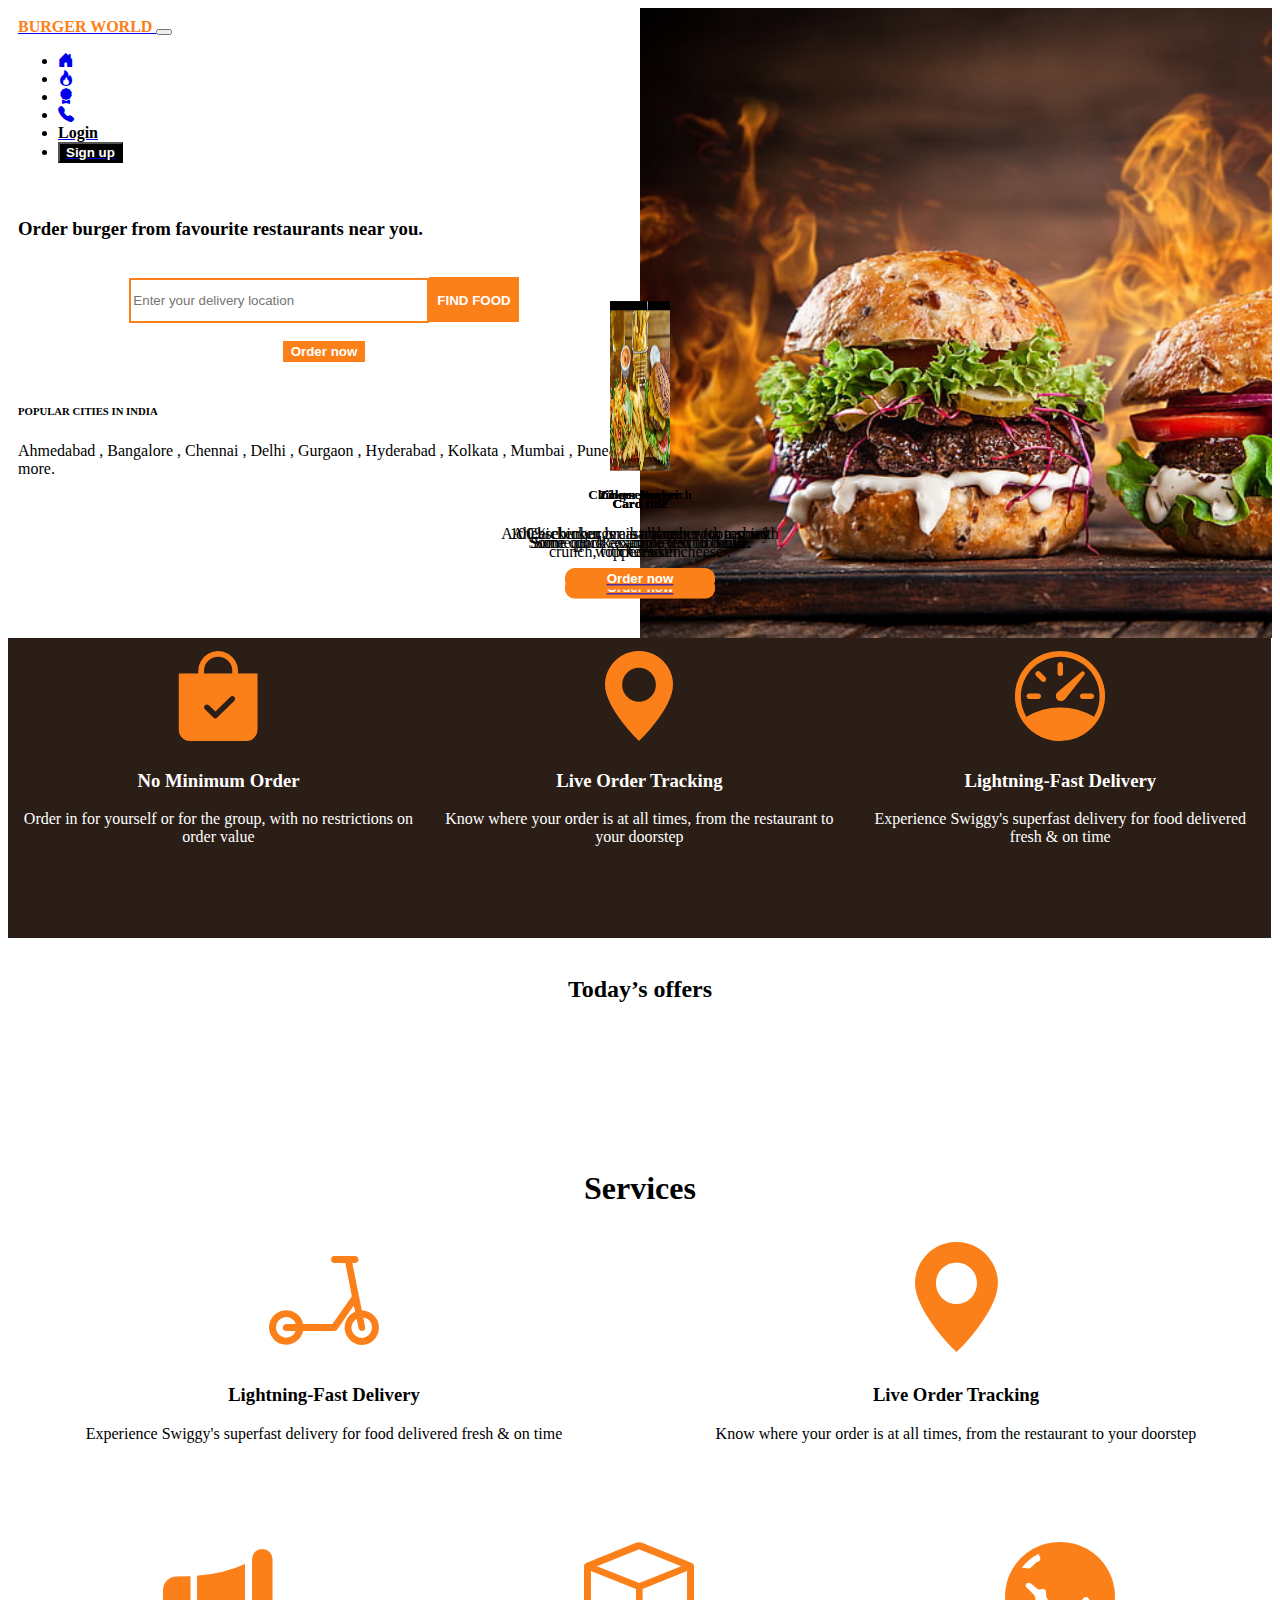
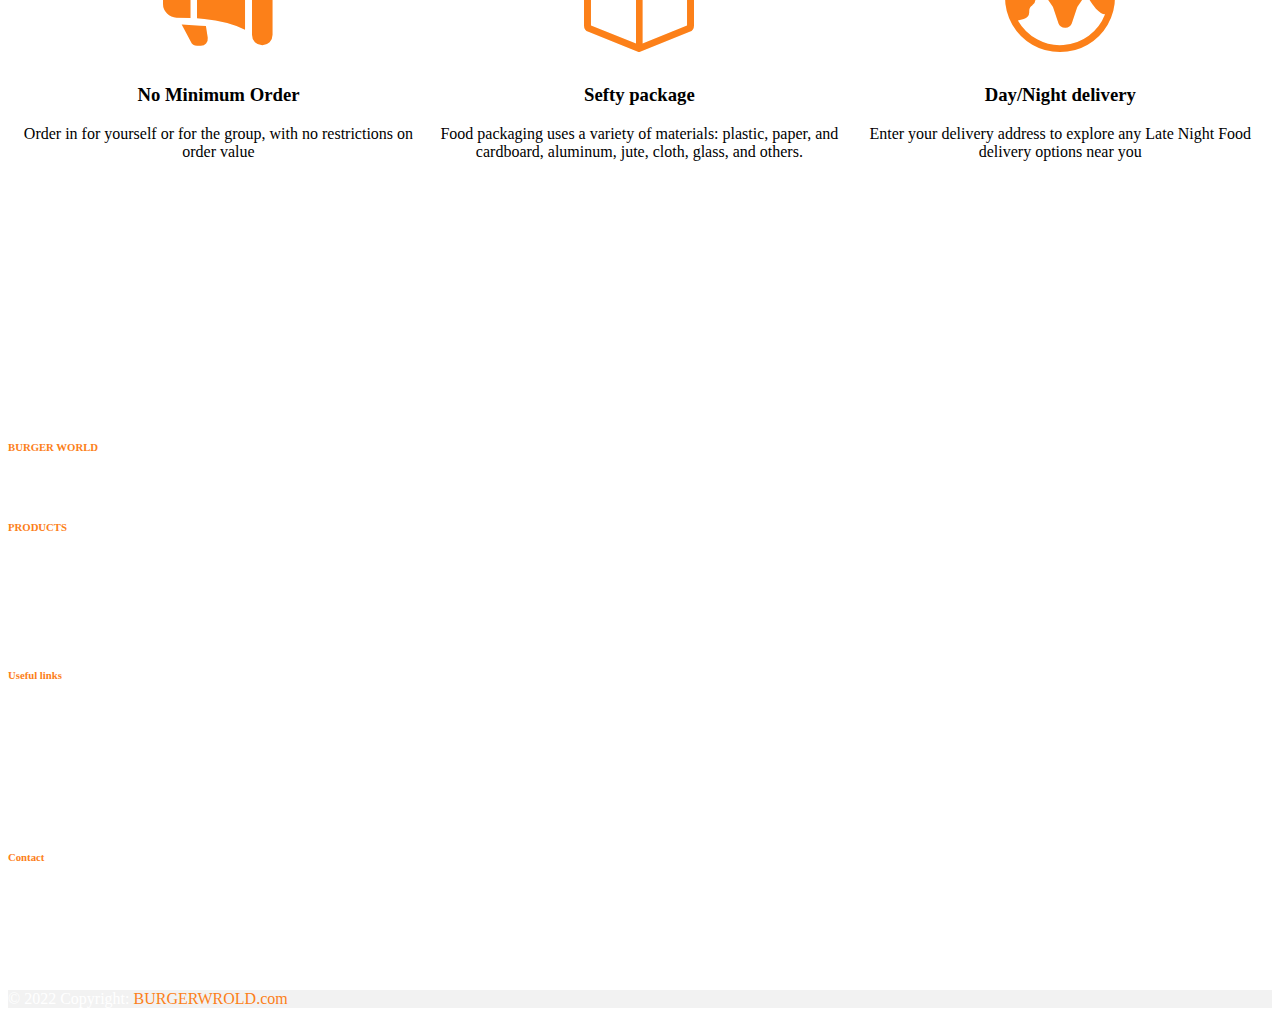
==== commit 3e708648: "complitedfront" ====
--- a/index.html
+++ b/index.html
@@ -181,8 +181,8 @@
           <div class="card" style="width: 18rem;">
             <img src="BURGER/Burger3.jpg" class="card-img-top imgsize" alt="...">
             <div class="card-body">
-              <h5 class="card-title">Card title</h5>
-              <p class="card-text">Some quick example text to build .</p>
+              <h5 class="card-title"> Cheeseburger </h5>
+              <p class="card-text"> A cheeseburger is a hamburger topped with cheese </p>
               
               <button class="POPULAR-BTN">  <a href="#" class="btn  ">  <span class="orderbtncolour">  Order now </span> </a>  </button>  
             </div>
@@ -195,8 +195,8 @@
           <div class="card" style="width: 18rem;">
             <img src="BURGER/Burger2.jpg" class="card-img-top imgsize" alt="..." >
             <div class="card-body">
-              <h5 class="card-title">Card title</h5>
-              <p class="card-text">Some quick example text to build.</p>
+              <h5 class="card-title">  Chicken sandwich </h5>
+              <p class="card-text"> A Chickenburger is a hamburger topped with Chicken.</p>
              
               <button class="POPULAR-BTN">  <a href="#" class="btn  "> <span class="orderbtncolour">  Order now </span>  </a>  </button>  
             </div>
@@ -209,8 +209,8 @@
           <div class="card" style="width: 18rem;">
             <img src="BURGER/Burger.jpg" class="card-img-top imgsize" alt="...">
             <div class="card-body">
-              <h5 class="card-title">Card title</h5>
-              <p class="card-text">Some quick example text to build.</p>
+              <h5 class="card-title"> Zinger Burger</h5>
+              <p class="card-text">  100% chicken breast  burger with a spicy crunch, topped with cheese . </p>
                <button class="POPULAR-BTN">  <a href="#" class="btn  ">    <span class="orderbtncolour">  Order now </span> </a>  </button>   
             </div>
           </div>
--- a/service.css
+++ b/service.css
@@ -21,7 +21,7 @@
 
 @media only screen and (max-width: 1000px) {
     .SERVICE-PART {
-          height: 185vh;
+          height: 200vh;
     }
   }
 
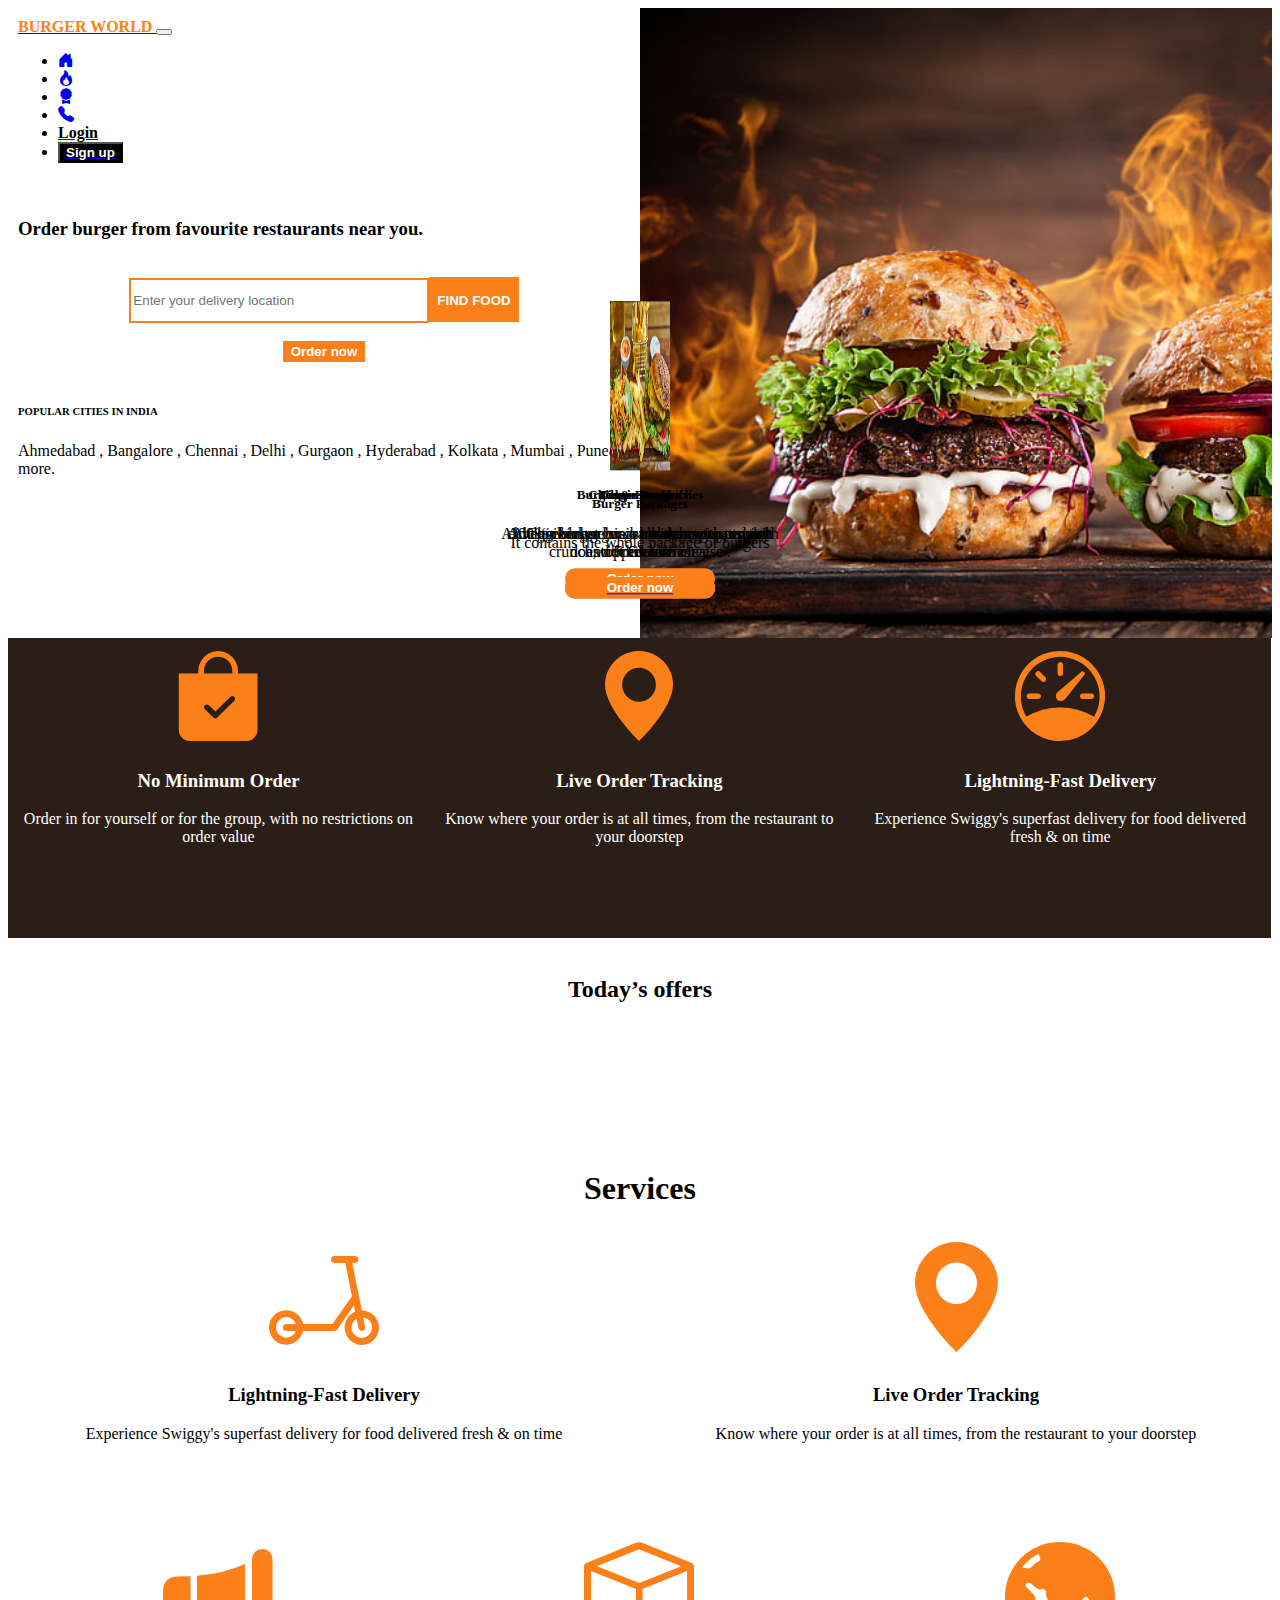
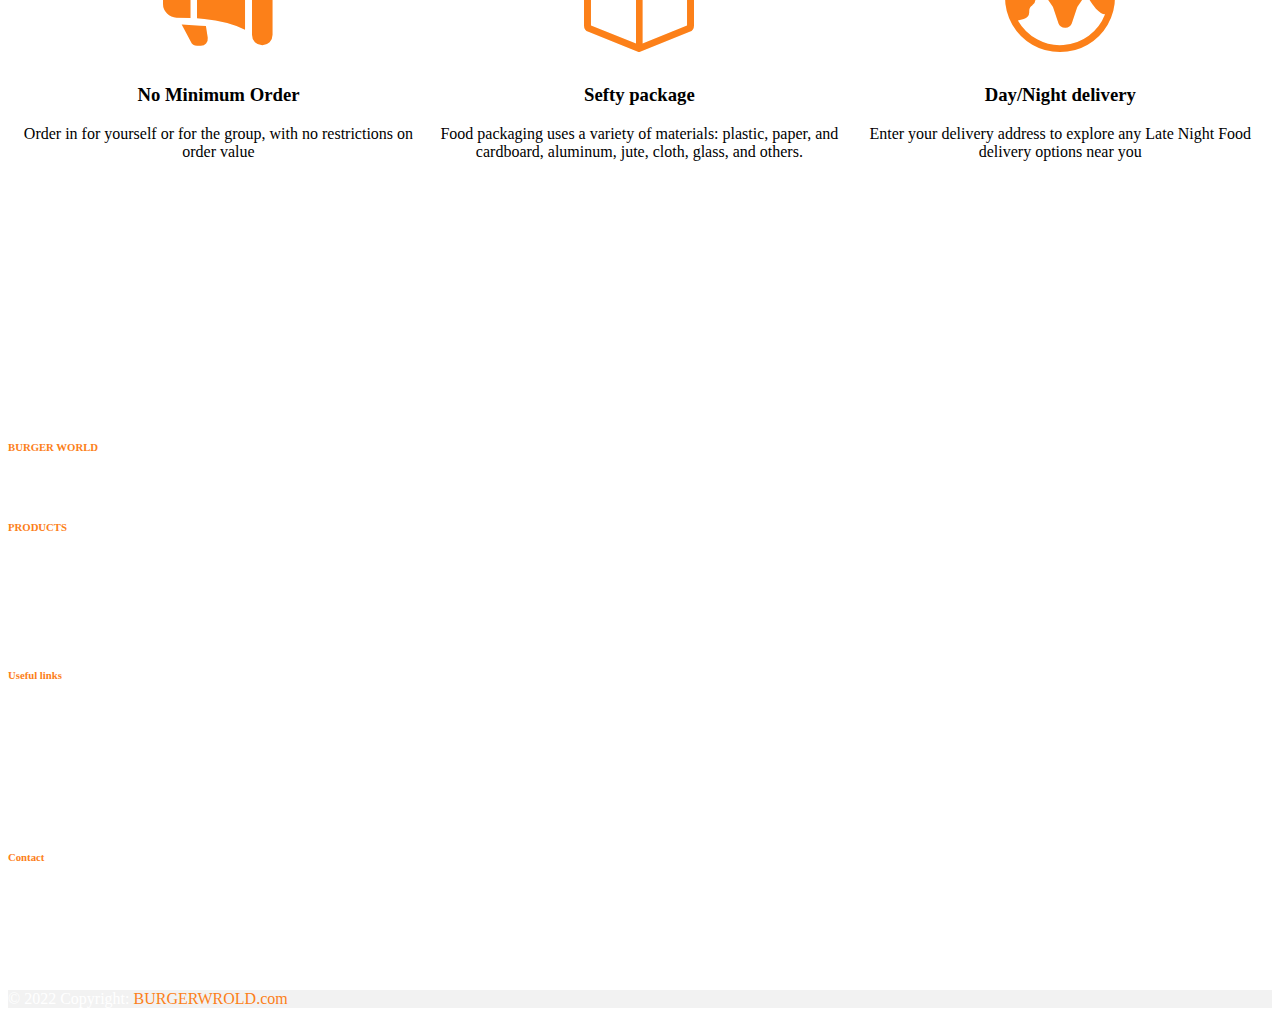
==== commit f799875e: "tkk" ====
--- a/index.html
+++ b/index.html
@@ -233,8 +233,8 @@
           <div class="card" style="width: 18rem;">
             <img src="BURGER/b5.jpeg" class="card-img-top imgsize" alt="...">
             <div class="card-body">
-              <h5 class="card-title">Card title</h5>
-              <p class="card-text">Some quick example text to build .</p>
+              <h5 class="card-title"> Burger Packages</h5>
+              <p class="card-text"> It contains the whole package of burgers </p>
               <button class="POPULAR-BTN">  <a href="#" class="btn  ">  <span class="orderbtncolour">  Order now </span>  </a>  </button>  
             </div>
           </div>
@@ -244,10 +244,10 @@
         <div class="col contentpart">
           
           <div class="card" style="width: 18rem;">
-            <img src="BURGER/b6.jpg" class="card-img-top imgsize" alt="...">
-            <div class="card-body">
-              <h5 class="card-title">Card title</h5>
-              <p class="card-text">Some quick example text to buil. </p>
+            <img src="BURGER/b6.jpg" class="card-img-top imgsize" alt=" Veggie Burger ">
+            <div class="card-body">
+              <h5 class="card-title"> Veggie Burger </h5>
+              <p class="card-text"> A veggie burger is a hamburger patty that does not contain meat </p>
               <button class="POPULAR-BTN">  <a href="#" class="btn  ">   <span class="orderbtncolour">  Order now </span> </a>  </button>  
             </div>
           </div>
@@ -259,8 +259,8 @@
           <div class="card" style="width: 18rem;">
             <img src="BURGER/b7.jpg" class="card-img-top imgsize " alt="...">
             <div class="card-body">
-              <h5 class="card-title">Card title</h5>
-              <p class="card-text">Some quick example text to build.</p>
+              <h5 class="card-title"> Burger & French fries</h5>
+              <p class="card-text"> chicken breast  burger with a spicy crunch and French fries.   </p>
               <button class="POPULAR-BTN">   <a href="#"  class="btn">   <span class="orderbtncolour">  Order now </span></a>   </button>  
              
             </div>
--- a/service.css
+++ b/service.css
@@ -21,7 +21,7 @@
 
 @media only screen and (max-width: 1000px) {
     .SERVICE-PART {
-          height: 200vh;
+          height: 230vh;
     }
   }
 
